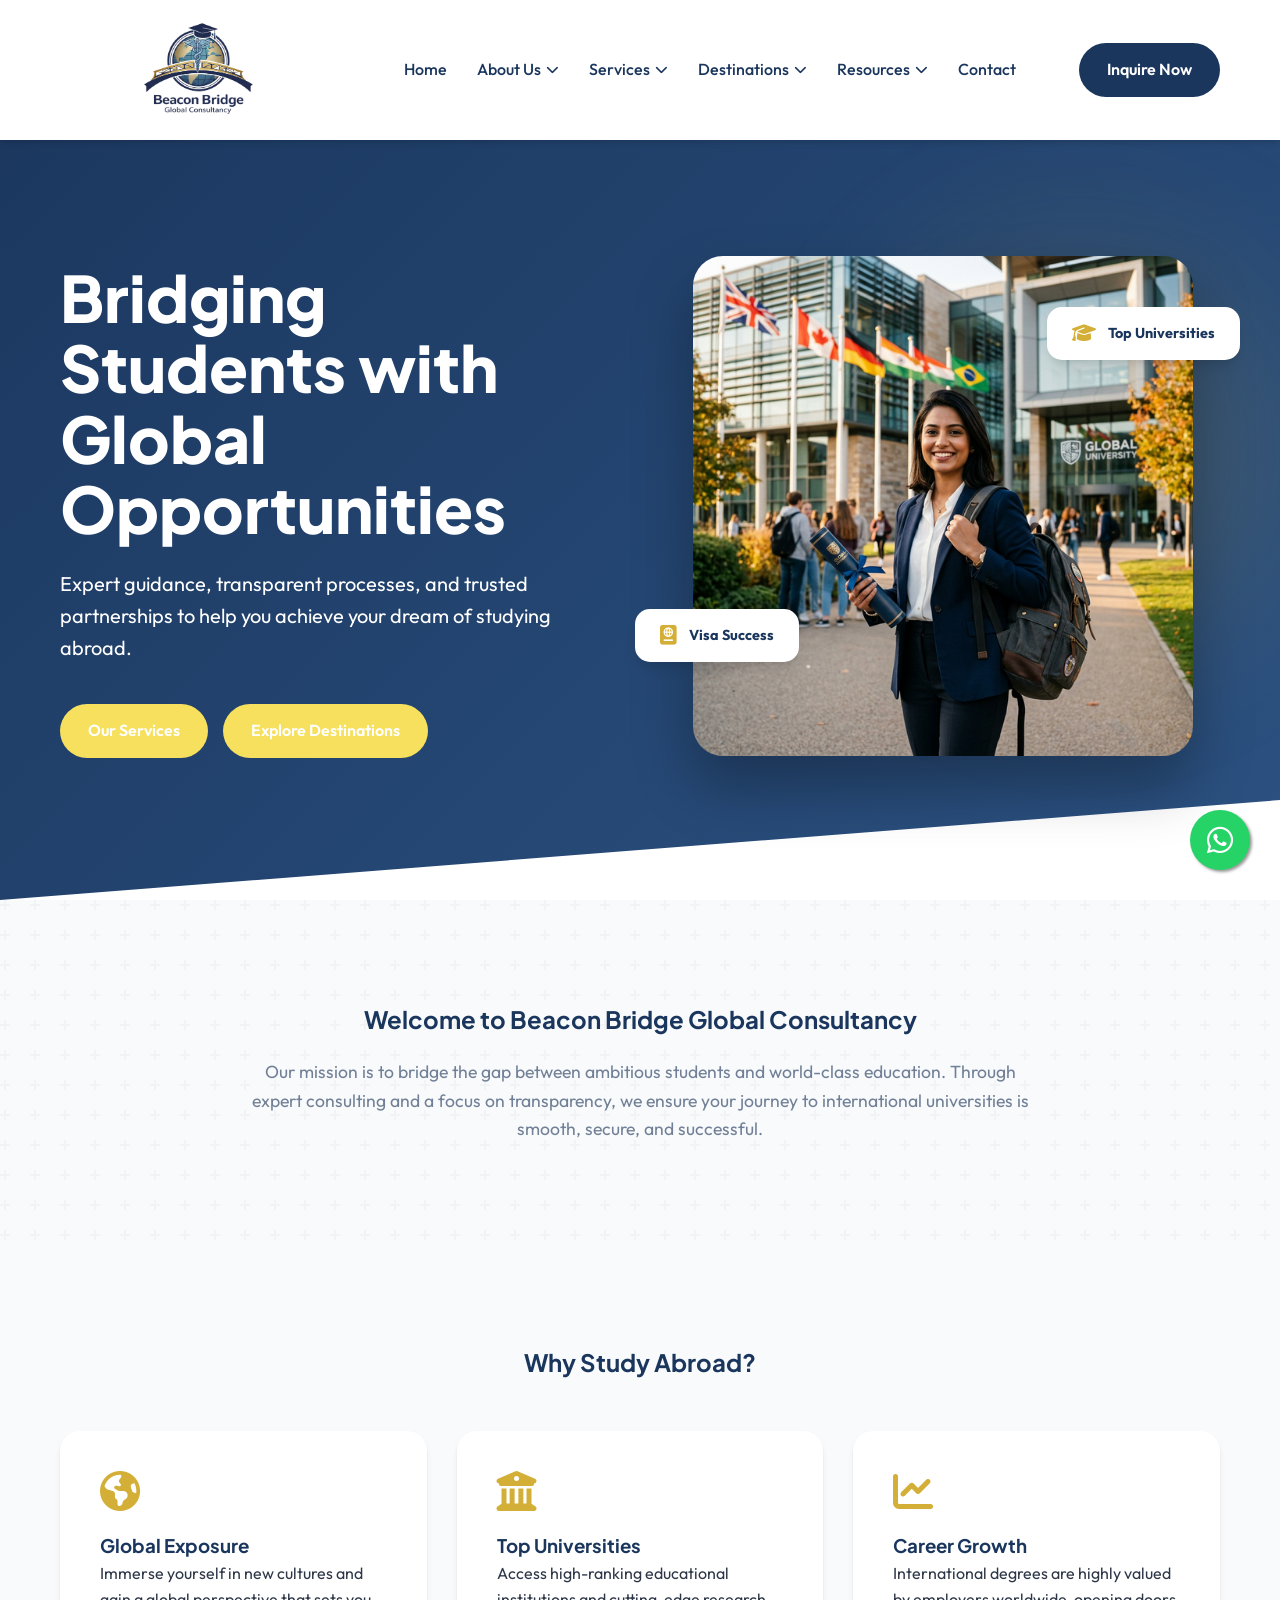
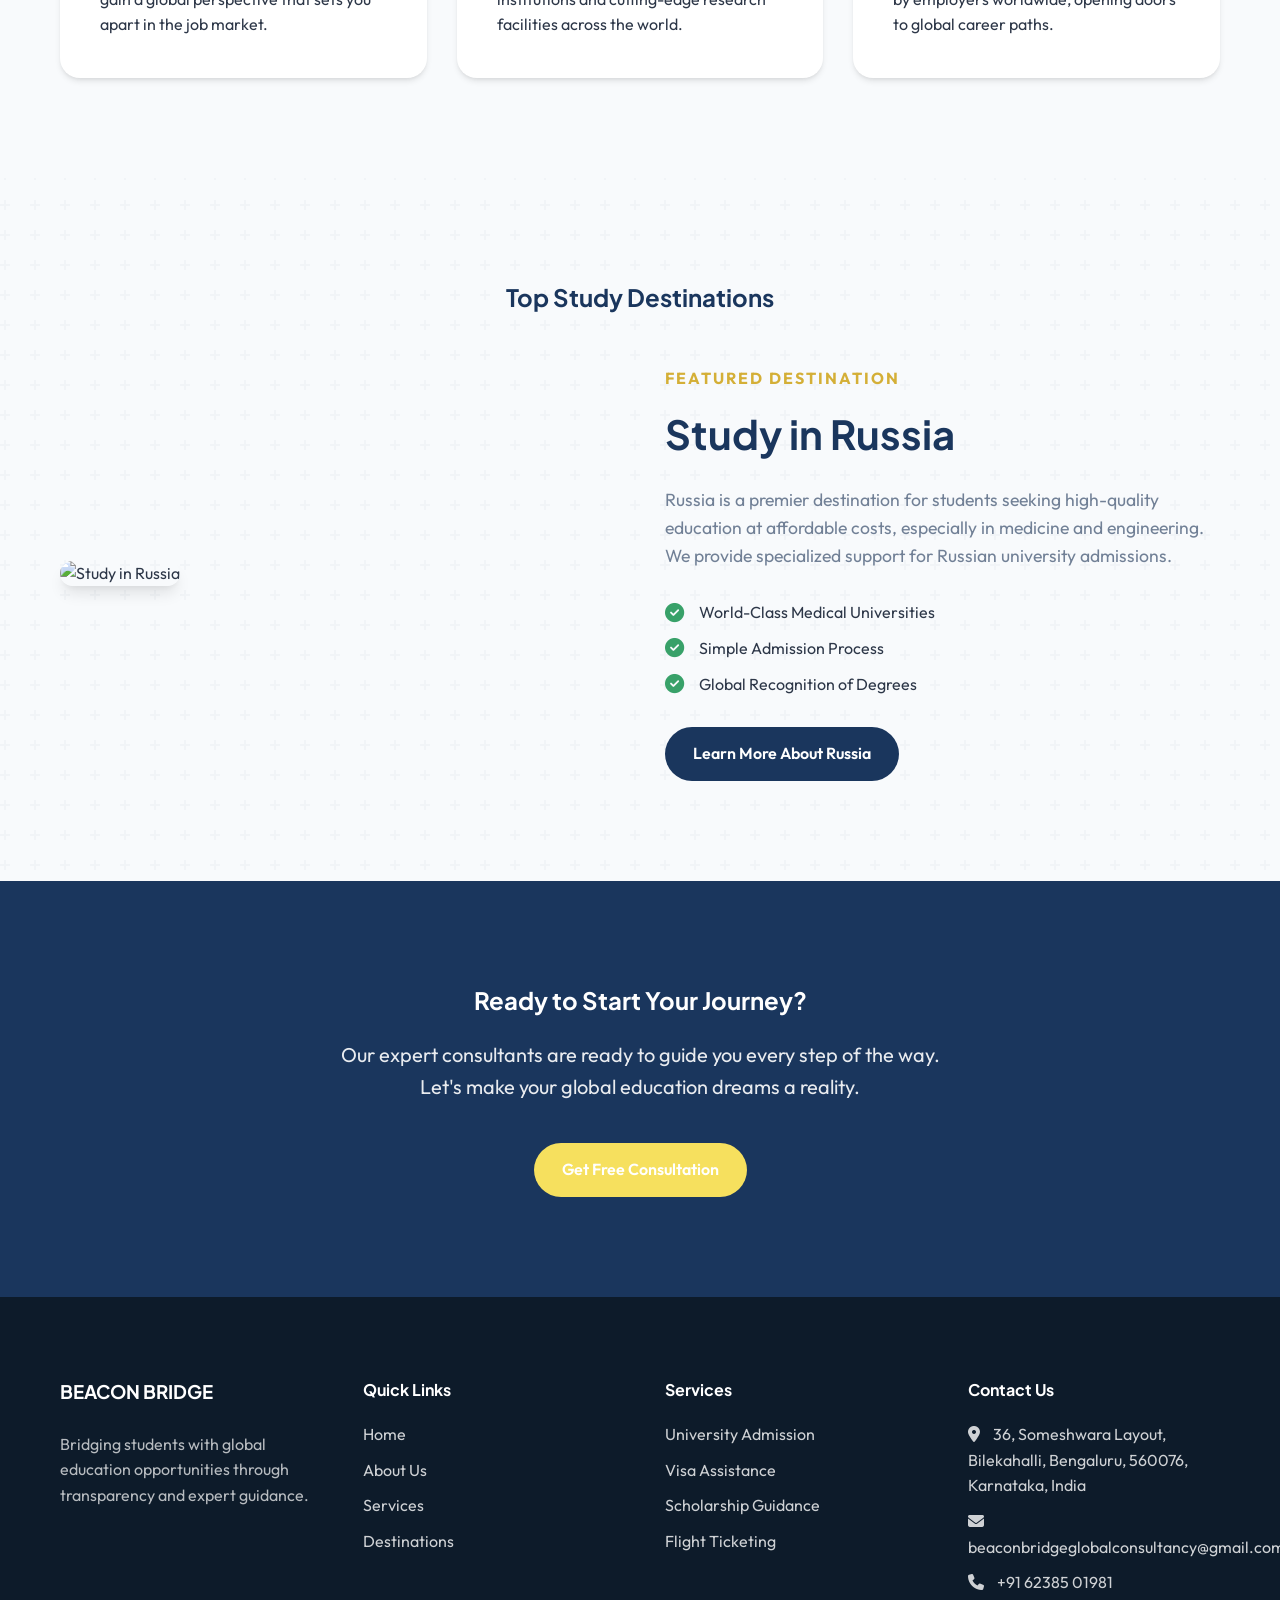
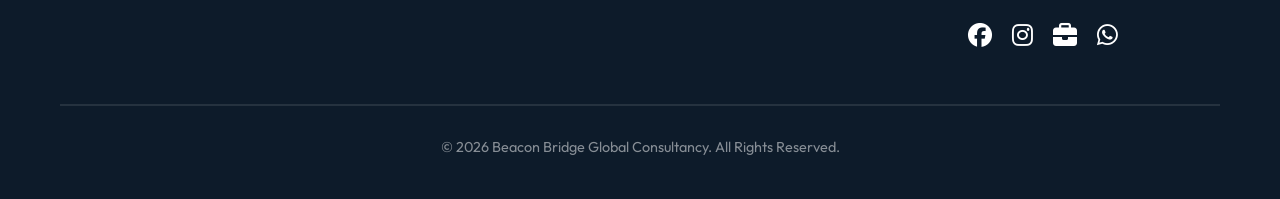
==== index.html @ d4313693 "intial commit" ====
<!DOCTYPE html>
<html lang="en">

<head>
    <meta charset="UTF-8">
    <meta name="viewport" content="width=device-width, initial-scale=1.0">
    <title>Beacon Bridge Global Consultancy - Bridging Your Path to Global Education</title>
    <meta name="description"
        content="Beacon Bridge Global Consultancy helps students study abroad in Russia, United Kingdom, Canada, and more. Expert admission guidance, visa assistance, and career consulting.">

    <!-- Google Fonts -->
    <link rel="preconnect" href="https://fonts.googleapis.com">
    <link rel="preconnect" href="https://fonts.gstatic.com" crossorigin>
    <link
        href="https://fonts.googleapis.com/css2?family=Outfit:wght@300;400;500;600;700&family=Plus+Jakarta+Sans:wght@500;600;700;800&display=swap"
        rel="stylesheet">

    <!-- CSS -->
    <link rel="stylesheet" href="css/index.css?v=1">

    <!-- Font Awesome (for icons) -->
    <link rel="stylesheet" href="https://cdnjs.cloudflare.com/ajax/libs/font-awesome/6.4.0/css/all.min.css">
</head>

<body>

    <!-- Header -->
    <header>
        <div class="container nav-container">
            <a href="index.html" class="logo">
                <img src="logo.png" alt="Beacon Bridge Global Consultancy">
            </a>
            <nav class="nav-links">
                <a href="index.html" class="active">Home</a>
                <!-- Dropdown for About -->
                <div class="dropdown">
                    <a href="about.html" class="dropdown-toggle">About Us <i class="fas fa-chevron-down"></i></a>
                    <div class="dropdown-content">
                        <a href="about.html#who-we-are">Who We Are</a>
                        <a href="about.html#why-us">Why Us</a>
                        <a href="transparency.html">The Bridge</a>
                        <a href="about.html#success-stories">Success Stories</a>
                        <a href="about.html#testimonials">Testimonials</a>
                        <a href="about.html#summary">About Summary</a>
                    </div>
                </div>
                <!-- Dropdown for Services -->
                <div class="dropdown">
                    <a href="services.html" class="dropdown-toggle">Services <i class="fas fa-chevron-down"></i></a>
                    <div class="dropdown-content">
                        <a href="services.html#what-we-do">What We Do</a>
                        <a href="services.html#study-abroad">Study Abroad</a>
                        <a href="services.html#job-requirements">Job Requirements</a>
                        <a href="services.html#visas">Visas & Documentation</a>
                        <a href="services.html#ticketing">Ticketing & Travel</a>
                        <a href="services.html#coaching">License & Exam Coaching</a>
                        <a href="services.html#holidays">Holidays & Tours</a>
                    </div>
                </div>
                <!-- Dropdown for Destinations -->
                <div class="dropdown">
                    <a href="destinations.html" class="dropdown-toggle">Destinations <i
                            class="fas fa-chevron-down"></i></a>
                    <div class="dropdown-content">
                        <a href="destinations.html#where">The Where Bucket</a>
                        <a href="destinations.html#uk">United Kingdom</a>
                        <a href="destinations.html#canada">Canada</a>
                        <a href="destinations.html#germany">Germany</a>
                        <a href="destinations.html#roadmap">Roadmap</a>
                    </div>
                </div>
                <!-- Dropdown for Resources -->
                <div class="dropdown">
                    <a href="resources.html" class="dropdown-toggle">Resources <i class="fas fa-chevron-down"></i></a>
                    <div class="dropdown-content">
                        <a href="resources.html#support">The Support Bucket</a>
                        <a href="resources.html#parents-guide">Parents Guide</a>
                        <a href="resources.html#faq">FAQ</a>
                        <a href="resources.html#sitemap">Sitemap</a>
                    </div>
                </div>
                <a href="contact.html">Contact</a>
            </nav>
            <a href="contact.html" class="btn btn-primary">Inquire Now</a>
        </div>
    </header>

    <!-- Hero Section -->
    <section class="hero">
        <div class="container hero-grid">
            <div class="hero-content">
                <h1 class="reveal">Bridging Students with Global Opportunities</h1>
                <p class="reveal delay-2">Expert guidance, transparent processes, and trusted
                    partnerships to help you achieve your dream of studying abroad.</p>
                <div class="reveal delay-4 hero-btns">
                    <a href="services.html" class="btn btn-secondary hover-lift">Our Services</a>
                    <a href="#destinations" class="btn btn-secondary hover-lift" style="margin-left: 15px;">Explore
                        Destinations</a>
                </div>
            </div>
            <div class="hero-image reveal delay-5">
                <div class="image-wrapper">
                    <img src="hero-student.png" alt="Successful Student">
                </div>
                <div class="floating-badge badge-1">
                    <i class="fas fa-graduation-cap"></i>
                    <span>Top Universities</span>
                </div>
                <div class="floating-badge badge-2">
                    <i class="fas fa-passport"></i>
                    <span>Visa Success</span>
                </div>
            </div>
        </div>
    </section>

    <!-- Intro Section -->
    <section class="section intro">
        <div class="container text-center">
            <div class="reveal">
                <h2 style="text-align: center; margin-bottom: 20px;">Welcome to Beacon Bridge Global Consultancy</h2>
                <p
                    style="max-width: 800px; margin: 0 auto; text-align: center; font-size: 1.1rem; color: var(--text-light);">
                    Our mission is to bridge the gap between ambitious students and world-class education. Through
                    expert consulting and a focus on transparency, we ensure your journey to international universities
                    is smooth, secure, and successful.
                </p>
            </div>
        </div>
    </section>

    <!-- Why Study Abroad -->
    <section class="section" style="background: var(--bg-light);">
        <div class="container">
            <div class="reveal">
                <h2 style="text-align: center; margin-bottom: 50px;">Why Study Abroad?</h2>
            </div>
            <div style="display: grid; grid-template-columns: repeat(auto-fit, minmax(250px, 1fr)); gap: 30px;">
                <div class="reveal hover-lift"
                    style="background: white; padding: 40px; border-radius: 20px; box-shadow: var(--shadow); transition: var(--transition);">
                    <i class="fas fa-globe-americas"
                        style="font-size: 2.5rem; color: var(--secondary); margin-bottom: 20px;"></i>
                    <h3>Global Exposure</h3>
                    <p>Immerse yourself in new cultures and gain a global perspective that sets you apart in the job
                        market.</p>
                </div>
                <div class="reveal hover-lift delay-2"
                    style="background: white; padding: 40px; border-radius: 20px; box-shadow: var(--shadow); transition: var(--transition);">
                    <i class="fas fa-university"
                        style="font-size: 2.5rem; color: var(--secondary); margin-bottom: 20px;"></i>
                    <h3>Top Universities</h3>
                    <p>Access high-ranking educational institutions and cutting-edge research facilities across the
                        world.</p>
                </div>
                <div class="reveal hover-lift delay-1"
                    style="background: white; padding: 40px; border-radius: 20px; box-shadow: var(--shadow); transition: var(--transition);">
                    <i class="fas fa-chart-line"
                        style="font-size: 2.5rem; color: var(--secondary); margin-bottom: 20px;"></i>
                    <h3>Career Growth</h3>
                    <p>International degrees are highly valued by employers worldwide, opening doors to global career
                        paths.</p>
                </div>
            </div>
        </div>
    </section>

    <!-- Featured Destination (Russia) -->
    <section id="destinations" class="section">
        <div class="container">
            <div class="reveal">
                <h2 style="text-align: center; margin-bottom: 50px;">Top Study Destinations</h2>
            </div>
            <div style="display: grid; grid-template-columns: 1fr 1fr; gap: 50px; align-items: center;">
                <div class="reveal hover-scale">
                    <img src="https://images.unsplash.com/photo-1513326738677-b964603b136d?auto=format&fit=crop&q=80&w=1000"
                        alt="Study in Russia" style="width: 100%; border-radius: 20px; box-shadow: var(--shadow-lg);">
                </div>
                <div class="reveal delay-2">
                    <span
                        style="color: var(--secondary); font-weight: 700; text-transform: uppercase; letter-spacing: 2px;">Featured
                        Destination</span>
                    <h2 style="font-size: 2.5rem; margin: 10px 0 20px;">Study in Russia</h2>
                    <p style="font-size: 1.1rem; color: var(--text-light); margin-bottom: 30px;">
                        Russia is a premier destination for students seeking high-quality education at affordable costs,
                        especially in medicine and engineering. We provide specialized support for Russian university
                        admissions.
                    </p>
                    <ul style="margin-bottom: 30px;">
                        <li class="hover-scale" style="margin-bottom: 10px; display: flex; align-items: center;"><i
                                class="fas fa-check-circle"
                                style="color: var(--success); margin-right: 15px; font-size: 1.2rem;"></i> World-Class
                            Medical Universities
                        </li>
                        <li class="hover-scale" style="margin-bottom: 10px; display: flex; align-items: center;"><i
                                class="fas fa-check-circle"
                                style="color: var(--success); margin-right: 15px; font-size: 1.2rem;"></i> Simple
                            Admission Process</li>
                        <li class="hover-scale" style="margin-bottom: 10px; display: flex; align-items: center;"><i
                                class="fas fa-check-circle"
                                style="color: var(--success); margin-right: 15px; font-size: 1.2rem;"></i> Global
                            Recognition of Degrees
                        </li>
                    </ul>
                    <a href="russia.html" class="btn btn-primary hover-lift">Learn More About Russia</a>
                </div>
            </div>
        </div>
    </section>

    <!-- Call to Action -->
    <section class="section" style="background: var(--primary); color: white; text-align: center;">
        <div class="container reveal">
            <h2 style="color: white; margin-bottom: 20px;">Ready to Start Your Journey?</h2>
            <p
                style="font-size: 1.25rem; opacity: 0.9; margin-bottom: 40px; max-width: 600px; margin-left: auto; margin-right: auto;">
                Our expert consultants are ready to guide you every step of the way. Let's make your global education
                dreams a reality.
            </p>
            <a href="contact.html" class="btn btn-secondary">Get Free Consultation</a>
        </div>
    </section>

    <!-- Footer -->
    <footer style="background: #0d1b2a; color: white; padding: 80px 0 40px;">
        <div class="container">
            <div
                style="display: grid; grid-template-columns: repeat(auto-fit, minmax(200px, 1fr)); gap: 50px; margin-bottom: 50px;">
                <div>
                    <h3 style="color: white; margin-bottom: 25px;">BEACON BRIDGE</h3>
                    <p style="opacity: 0.7;">Bridging students with global education opportunities through transparency
                        and expert guidance.</p>
                </div>
                <div>
                    <h4 style="color: white; margin-bottom: 20px;">Quick Links</h4>
                    <ul style="opacity: 0.8;">
                        <li style="margin-bottom: 10px;"><a href="index.html">Home</a></li>
                        <li style="margin-bottom: 10px;"><a href="about.html">About Us</a></li>
                        <li style="margin-bottom: 10px;"><a href="services.html">Services</a></li>
                        <li style="margin-bottom: 10px;"><a href="destinations.html">Destinations</a></li>
                    </ul>
                </div>
                <div>
                    <h4 style="color: white; margin-bottom: 20px;">Services</h4>
                    <ul style="opacity: 0.8;">
                        <li style="margin-bottom: 10px;">University Admission</li>
                        <li style="margin-bottom: 10px;">Visa Assistance</li>
                        <li style="margin-bottom: 10px;">Scholarship Guidance</li>
                        <li style="margin-bottom: 10px;">Flight Ticketing</li>
                    </ul>
                </div>
                <div>
                    <h4 style="color: white; margin-bottom: 20px;">Contact Us</h4>
                    <p style="opacity: 0.8; margin-bottom: 10px;"><i class="fas fa-map-marker-alt"
                            style="margin-right: 10px;"></i> 36, Someshwara Layout, Bilekahalli, Bengaluru, 560076,
                        Karnataka, India</p>
                    <p style="opacity: 0.8; margin-bottom: 10px;"><i class="fas fa-envelope"
                            style="margin-right: 10px;"></i> <a href="mailto:beaconbridgeglobalconsultancy@gmail.com"
                            style="color: white;">beaconbridgeglobalconsultancy@gmail.com</a></p>
                    <p style="opacity: 0.8; margin-bottom: 10px;"><i class="fas fa-phone"
                            style="margin-right: 10px;"></i> <a href="tel:+916238501981" style="color: white;">+91 62385
                            01981</a></p>
                    <div style="display: flex; gap: 20px; margin-top: 20px;">
                        <a href="https://www.facebook.com/beaconbridgeglobalconsultancy" style="font-size: 1.5rem;"
                            title="Facebook"><i class="fab fa-facebook"></i></a>
                        <a href="https://www.instagram.com/beaconbridgeglobalconsultancy" style="font-size: 1.5rem;"
                            title="Instagram"><i class="fab fa-instagram"></i></a>
                        <!-- Using a generic briefcase icon for Indeed since FontAwesome doesn't have a free Indeed icon -->
                        <a href="https://www.indeed.com/cmp/Beacon-Bridge-Global-Consultancy" target="_blank"
                            style="font-size: 1.5rem;" title="Indeed: Beacon Bridge Global Consultancy"><i
                                class="fas fa-briefcase"></i></a>
                        <a href="https://wa.me/916238501981" style="font-size: 1.5rem;" title="WhatsApp"><i
                                class="fab fa-whatsapp"></i></a>
                    </div>
                </div>
            </div>
            <hr style="border: 0.5px solid rgba(255,255,255,0.1); margin-bottom: 30px;">
            <p style="text-align: center; opacity: 0.5; font-size: 0.9rem;">&copy; 2026 Beacon Bridge Global
                Consultancy. All Rights Reserved.</p>
        </div>
    </footer>

    <!-- WhatsApp Floating Button -->
    <a href="https://wa.me/916238501981" target="_blank" class="whatsapp-float" title="Chat on WhatsApp">
        <i class="fab fa-whatsapp"></i>
    </a>

    <!-- JS -->
    <script src="js/main.js"></script>
</body>

</html>
---- css/index.css ----
/* 
  Beacon Bridge Global Consultancy - Design System
  Colors: Royal Blue (#1a365d), Gold (#d4af37), Charcoal (#2d3748), Off-White (#f8fafc)
*/

:root {
  --primary: #1a365d;
  --primary-light: #2c5282;
  --secondary: #d4af37;
  --secondary-light: #f6e05e;
  --accent: #ed8936;
  --text-dark: #2d3748;
  --text-light: #718096;
  --bg-light: #f8fafc;
  --white: #ffffff;
  --success: #38a169;
  --shadow: 0 4px 6px -1px rgba(0, 0, 0, 0.1), 0 2px 4px -1px rgba(0, 0, 0, 0.06);
  --shadow-lg: 0 10px 15px -3px rgba(0, 0, 0, 0.1), 0 4px 6px -2px rgba(0, 0, 0, 0.05);
  --transition: all 0.3s ease;
  --font-main: 'Outfit', sans-serif;
  --font-heading: 'Plus Jakarta Sans', sans-serif;
}

* {
  margin: 0;
  padding: 0;
  box-sizing: border-box;
}

body {
  font-family: var(--font-main);
  background: var(--bg-light) url('data:image/svg+xml,%3Csvg width="60" height="60" viewBox="0 0 60 60" xmlns="http://www.w3.org/2000/svg"%3E%3Cg fill="none" fill-rule="evenodd"%3E%3Cg fill="%231a365d" fill-opacity="0.03"%3E%3Cpath d="M36 34v-4h-2v4h-4v2h4v4h2v-4h4v-2h-4zm0-30V0h-2v4h-4v2h4v4h2V6h4V4h-4zM6 34v-4H4v4H0v2h4v4h2v-4h4v-2H6zM6 4V0H4v4H0v2h4v4h2V6h4V4H6z"/%3E%3C/g%3E%3C/g%3E%3C/svg%3E');
  animation: bgSlide 20s linear infinite;
  color: var(--text-dark);
  line-height: 1.6;
  overflow-x: hidden;
}

h1,
h2,
h3,
h4,
.heading-font {
  font-family: var(--font-heading);
  font-weight: 700;
  color: var(--primary);
}

a {
  text-decoration: none;
  color: inherit;
  transition: var(--transition);
}

ul {
  list-style: none;
}

/* Animations */
@keyframes bgSlide {
  from {
    background-position: 0 0;
  }

  to {
    background-position: 120px 120px;
  }
}

@keyframes fadeInUp {
  from {
    opacity: 0;
    transform: translateY(30px);
  }

  to {
    opacity: 1;
    transform: translateY(0);
  }
}

@keyframes fadeInLeft {
  from {
    opacity: 0;
    transform: translateX(-30px);
  }

  to {
    opacity: 1;
    transform: translateX(0);
  }
}

@keyframes float {
  0% {
    transform: translateY(0px);
  }

  50% {
    transform: translateY(-15px);
  }

  100% {
    transform: translateY(0px);
  }
}

@keyframes pulse-glow {
  0% {
    box-shadow: 0 0 0 0 rgba(212, 175, 55, 0.4);
  }

  70% {
    box-shadow: 0 0 0 20px rgba(212, 175, 55, 0);
  }

  100% {
    box-shadow: 0 0 0 0 rgba(212, 175, 55, 0);
  }
}

@keyframes heroFloat {

  0%,
  100% {
    transform: translateY(0) rotate(0);
  }

  50% {
    transform: translateY(-20px) rotate(1deg);
  }
}

@keyframes badgeSwing {

  0%,
  100% {
    transform: translateY(0);
  }

  50% {
    transform: translateY(-10px);
  }
}

.reveal {
  opacity: 0;
  transition: all 0.8s cubic-bezier(0.4, 0, 0.2, 1);
}

.reveal.active {
  opacity: 1;
  animation: fadeInUp 0.8s cubic-bezier(0.4, 0, 0.2, 1) forwards;
}

/* Staggered Delay Utilities */
.delay-1 {
  animation-delay: 0.1s !important;
}

.delay-2 {
  animation-delay: 0.2s !important;
}

.delay-3 {
  animation-delay: 0.3s !important;
}

.delay-4 {
  animation-delay: 0.4s !important;
}

.delay-5 {
  animation-delay: 0.5s !important;
}

.hover-scale {
  transition: transform 0.3s ease;
}

.hover-scale:hover {
  transform: scale(1.05);
}

.hover-lift {
  transition: transform 0.3s ease, box-shadow 0.3s ease;
}

.hover-lift:hover {
  transform: translateY(-10px);
  box-shadow: var(--shadow-lg);
}

/* Layout Components */
.container {
  max-width: 1200px;
  margin: 0 auto;
  padding: 0 20px;
}

.section {
  padding: 100px 0;
}

/* Buttons */
.btn {
  display: inline-block;
  padding: 14px 28px;
  border-radius: 50px;
  font-weight: 600;
  cursor: pointer;
  transition: var(--transition);
  border: none;
  font-size: 1rem;
}

.btn-primary {
  background-color: var(--primary);
  color: var(--white);
}

.btn-primary:hover {
  background-color: var(--primary-light);
  transform: translateY(-2px);
  box-shadow: var(--shadow-lg);
}

.btn-secondary {
  background-color: var(--secondary-light);
  color: var(--white);
}

.btn-secondary:hover {
  background-color: var(--secondary-light);
  transform: translateY(-2px);
  box-shadow: var(--shadow-lg);
}

.btn-outline {
  background: transparent;
  border: 2px solid white;
  color: white;
  margin-left: 15px;
}

.btn-outline:hover {
  background: white;
  color: var(--primary);
}

/* WhatsApp Floating Button */
.whatsapp-float {
  position: fixed;
  bottom: 30px;
  right: 30px;
  background-color: #25d366;
  color: white;
  width: 60px;
  height: 60px;
  border-radius: 50%;
  text-align: center;
  font-size: 30px;
  box-shadow: 2px 2px 3px #999;
  z-index: 1000;
  display: flex;
  align-items: center;
  justify-content: center;
  animation: float 3s infinite ease-in-out;
}

/* Header & Nav */
header {
  position: fixed;
  top: 0;
  width: 100%;
  background: var(--white);
  z-index: 1000;
  transition: var(--transition);
  padding: 15px 0;
  box-shadow: var(--shadow);
}

header.scrolled {
  background: var(--white);
  padding: 10px 0;
  box-shadow: var(--shadow);
}

.nav-container {
  display: flex;
  justify-content: space-between;
  align-items: center;
}

.logo {
  display: flex;
  align-items: center;
  height: 110px;
  transition: var(--transition);
}

.logo img {
  height: 100%;
  width: auto;
  object-fit: contain;
}

/* Background Graphics & Textures */
.section {
  padding: 100px 0;
  position: relative;
}

.section::before {
  content: '';
  position: absolute;
  top: 0;
  left: 0;
  width: 100%;
  height: 100%;
  background-image: radial-gradient(var(--secondary) 0.5px, transparent 0.5px);
  background-size: 30px 30px;
  opacity: 0.1;
  pointer-events: none;
  z-index: 0;
}

.container {
  position: relative;
  z-index: 1;
}

/* Hero Parallax Illustration Placeholder */
.hero::before {
  content: '';
  position: absolute;
  right: -100px;
  top: 50%;
  transform: translateY(-50%);
  width: 600px;
  height: 600px;
  background: radial-gradient(circle, rgba(212, 175, 55, 0.2) 0%, transparent 70%);
  border-radius: 50%;
  filter: blur(50px);
  z-index: 1;
}

header.scrolled .logo {
  height: 85px;
}

.nav-links {
  display: flex;
  gap: 30px;
}

.nav-links a {
  font-weight: 500;
  color: var(--primary);
}

.nav-links a:hover {
  color: var(--secondary);
}

/* Dropdown Menu Styles */
.dropdown {
  position: relative;
  display: inline-block;
}

.dropdown-toggle {
  display: flex;
  align-items: center;
  gap: 5px;
  cursor: pointer;
}

.dropdown-toggle i {
  font-size: 0.8rem;
  transition: var(--transition);
}

.dropdown:hover .dropdown-toggle i {
  transform: rotate(180deg);
}

.dropdown-content {
  display: none;
  position: absolute;
  background-color: var(--white);
  min-width: 220px;
  box-shadow: var(--shadow-lg);
  z-index: 1001;
  border-radius: 12px;
  padding: 10px 0;
  top: 100%;
  left: 0;
  margin-top: 5px;
  border-top: 3px solid var(--secondary);
  animation: fadeInUp 0.3s ease;
}

.dropdown:hover .dropdown-content {
  display: block;
}

.dropdown-content a {
  color: var(--primary);
  padding: 12px 20px;
  text-decoration: none;
  display: block;
  font-size: 0.95rem;
  font-weight: 500;
  transition: var(--transition);
}

.dropdown-content a:hover {
  background-color: var(--bg-light);
  color: var(--secondary);
  padding-left: 25px;
}

/* Hero Section */
.hero {
  min-height: 100vh;
  display: flex;
  align-items: center;
  background: linear-gradient(135deg, #1a365d 0%, #2c5282 100%);
  color: var(--white);
  padding-top: 120px;
  position: relative;
  overflow: hidden;
}

.hero::after {
  content: '';
  position: absolute;
  bottom: 0;
  left: 0;
  width: 100%;
  height: 100px;
  background: var(--white);
  clip-path: polygon(0 100%, 100% 100%, 100% 0);
}

.hero-grid {
  display: grid;
  grid-template-columns: 1fr 1fr;
  gap: 50px;
  align-items: center;
}

.hero-content {
  z-index: 2;
}

.hero h1 {
  font-size: 4rem;
  line-height: 1.1;
  margin-bottom: 25px;
  color: var(--white);
  font-weight: 800;
}

.hero p {
  font-size: 1.25rem;
  margin-bottom: 40px;
  opacity: 0.95;
  max-width: 550px;
}

.hero-btns {
  display: flex;
  align-items: center;
}

.hero-image {
  position: relative;
  z-index: 2;
  display: flex;
  justify-content: center;
  align-items: center;
}

.image-wrapper {
  position: relative;
  width: 100%;
  max-width: 500px;
  animation: heroFloat 6s infinite ease-in-out;
}

.hero-image img {
  width: 100%;
  height: auto;
  border-radius: 30px;
  box-shadow: 0 30px 60px rgba(0, 0, 0, 0.3);
  position: relative;
  z-index: 1;
}

/* Floating Badges */
.floating-badge {
  position: absolute;
  background: white;
  padding: 15px 25px;
  border-radius: 15px;
  display: flex;
  align-items: center;
  gap: 12px;
  box-shadow: var(--shadow-lg);
  color: var(--primary);
  font-weight: 700;
  font-size: 0.9rem;
  z-index: 10;
  animation: badgeSwing 4s infinite ease-in-out;
}

.badge-1 {
  top: 10%;
  right: -20px;
  animation-delay: 0.5s;
}

.badge-2 {
  bottom: 20%;
  left: -30px;
  animation-delay: 1.5s;
}

.floating-badge i {
  font-size: 1.2rem;
  color: var(--secondary);
}

/* Responsive */
@media (max-width: 992px) {
  .hero-grid {
    grid-template-columns: 1fr;
    text-align: center;
    gap: 60px;
  }

  .hero-content {
    order: 2;
    padding-bottom: 80px;
  }

  .hero-image {
    order: 1;
    margin-top: 40px;
  }

  .hero-btns {
    justify-content: center;
  }

  .hero h1 {
    font-size: 3rem;
  }
}

@media (max-width: 768px) {
  .hero h1 {
    font-size: 2.5rem;
  }

  .nav-links {
    display: none;
  }

  .badge-1,
  .badge-2 {
    display: none;
  }
}

/* Modal Popup Styles */
.modal-overlay {
  display: none;
  position: fixed;
  top: 0;
  left: 0;
  width: 100%;
  height: 100%;
  background: rgba(0, 0, 0, 0.7);
  z-index: 9999;
  justify-content: center;
  align-items: center;
  animation: fadeIn 0.3s ease;
}

.modal-overlay.active {
  display: flex;
}

.modal-content {
  background: white;
  padding: 40px;
  border-radius: 20px;
  max-width: 600px;
  width: 90%;
  position: relative;
  box-shadow: 0 25px 50px -12px rgba(0, 0, 0, 0.5);
  animation: scaleUp 0.3s ease;
  text-align: left;
}

.modal-close {
  position: absolute;
  top: 20px;
  right: 25px;
  background: none;
  border: none;
  font-size: 1.5rem;
  color: #666;
  cursor: pointer;
  transition: color 0.2s;
}

.modal-close:hover {
  color: var(--primary);
}

.modal-header {
  display: flex;
  align-items: center;
  gap: 15px;
  margin-bottom: 20px;
}

.modal-header i {
  font-size: 2rem;
  color: var(--primary);
}

.modal-title {
  color: var(--primary);
  margin-bottom: 0;
}

.modal-body {
  color: #444;
  line-height: 1.7;
  margin-bottom: 30px;
}

.modal-body ul {
  padding-left: 20px;
  margin-top: 15px;
}

.modal-body li {
  margin-bottom: 10px;
  list-style-type: disc;
}

@keyframes fadeIn {
  from {
    opacity: 0;
  }

  to {
    opacity: 1;
  }
}

@keyframes scaleUp {
  from {
    opacity: 0;
    transform: scale(0.95) translateY(10px);
  }

  to {
    opacity: 1;
    transform: scale(1) translateY(0);
  }
}
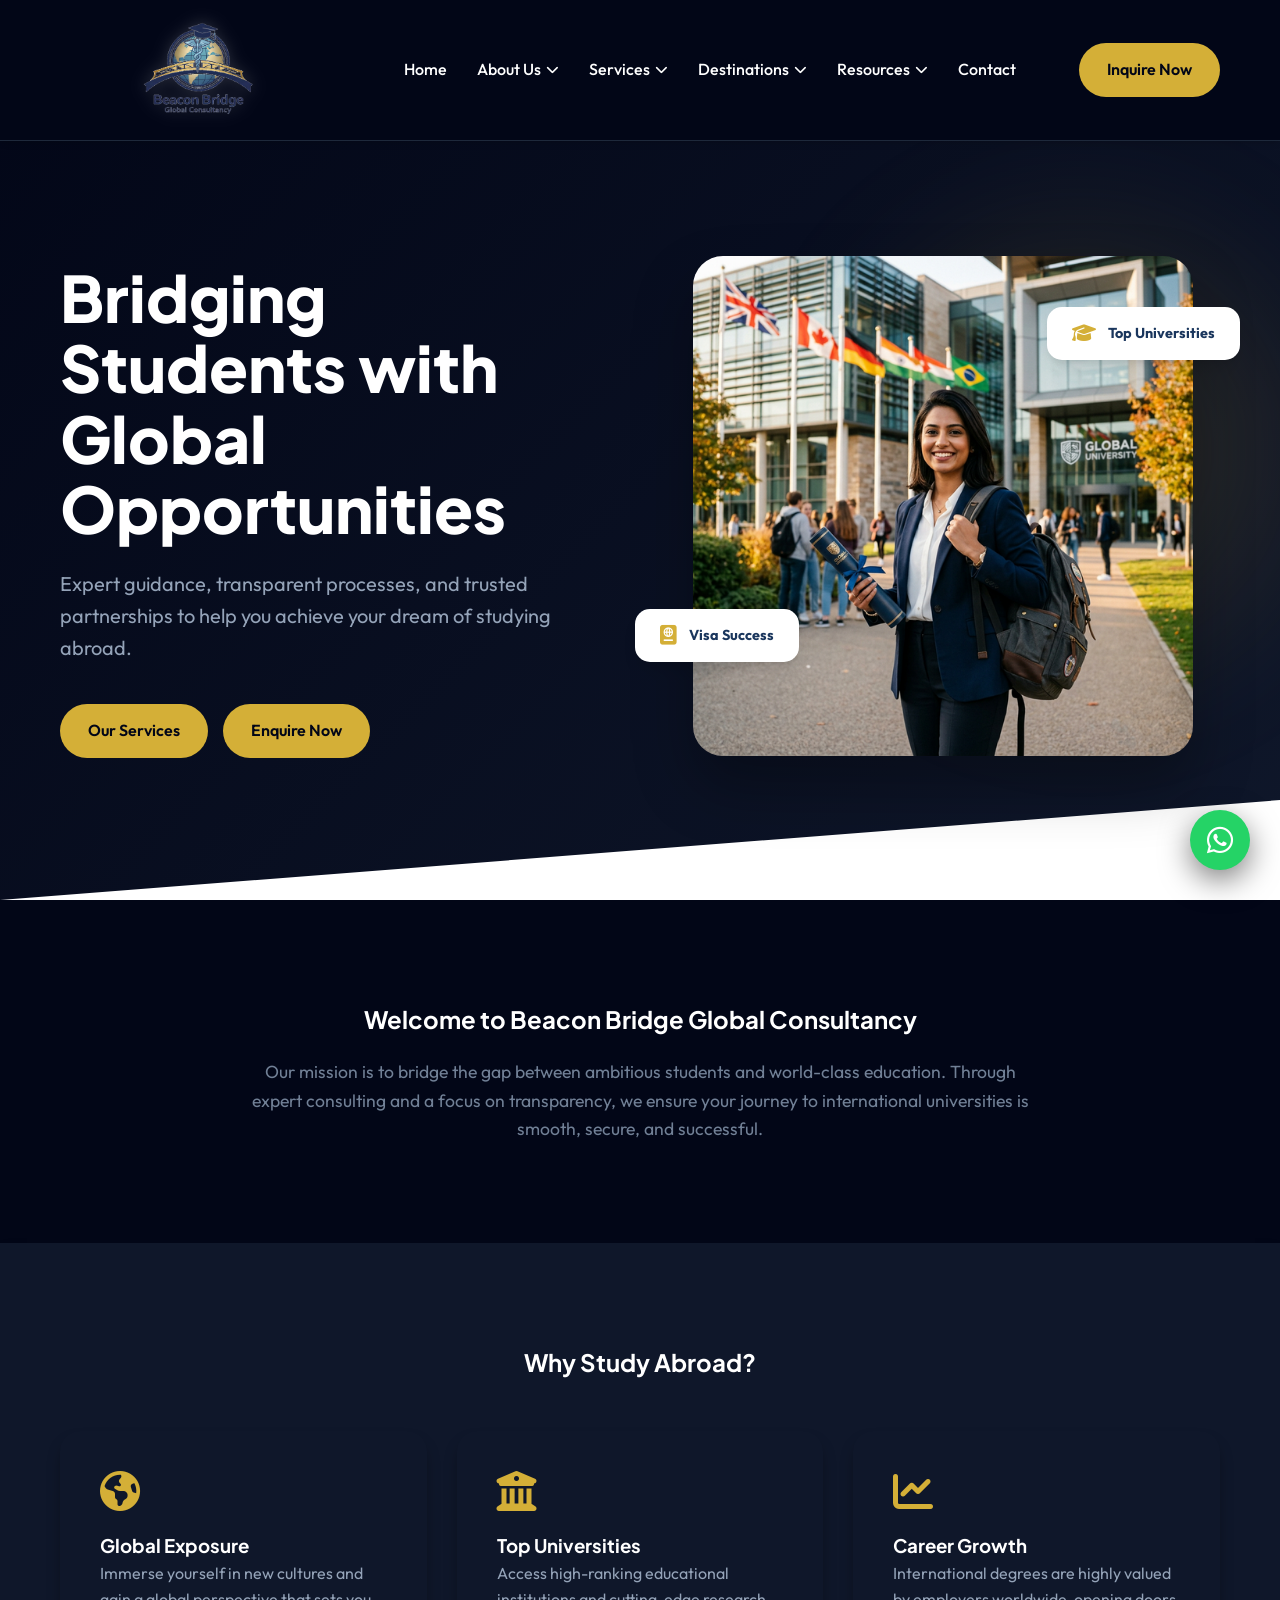
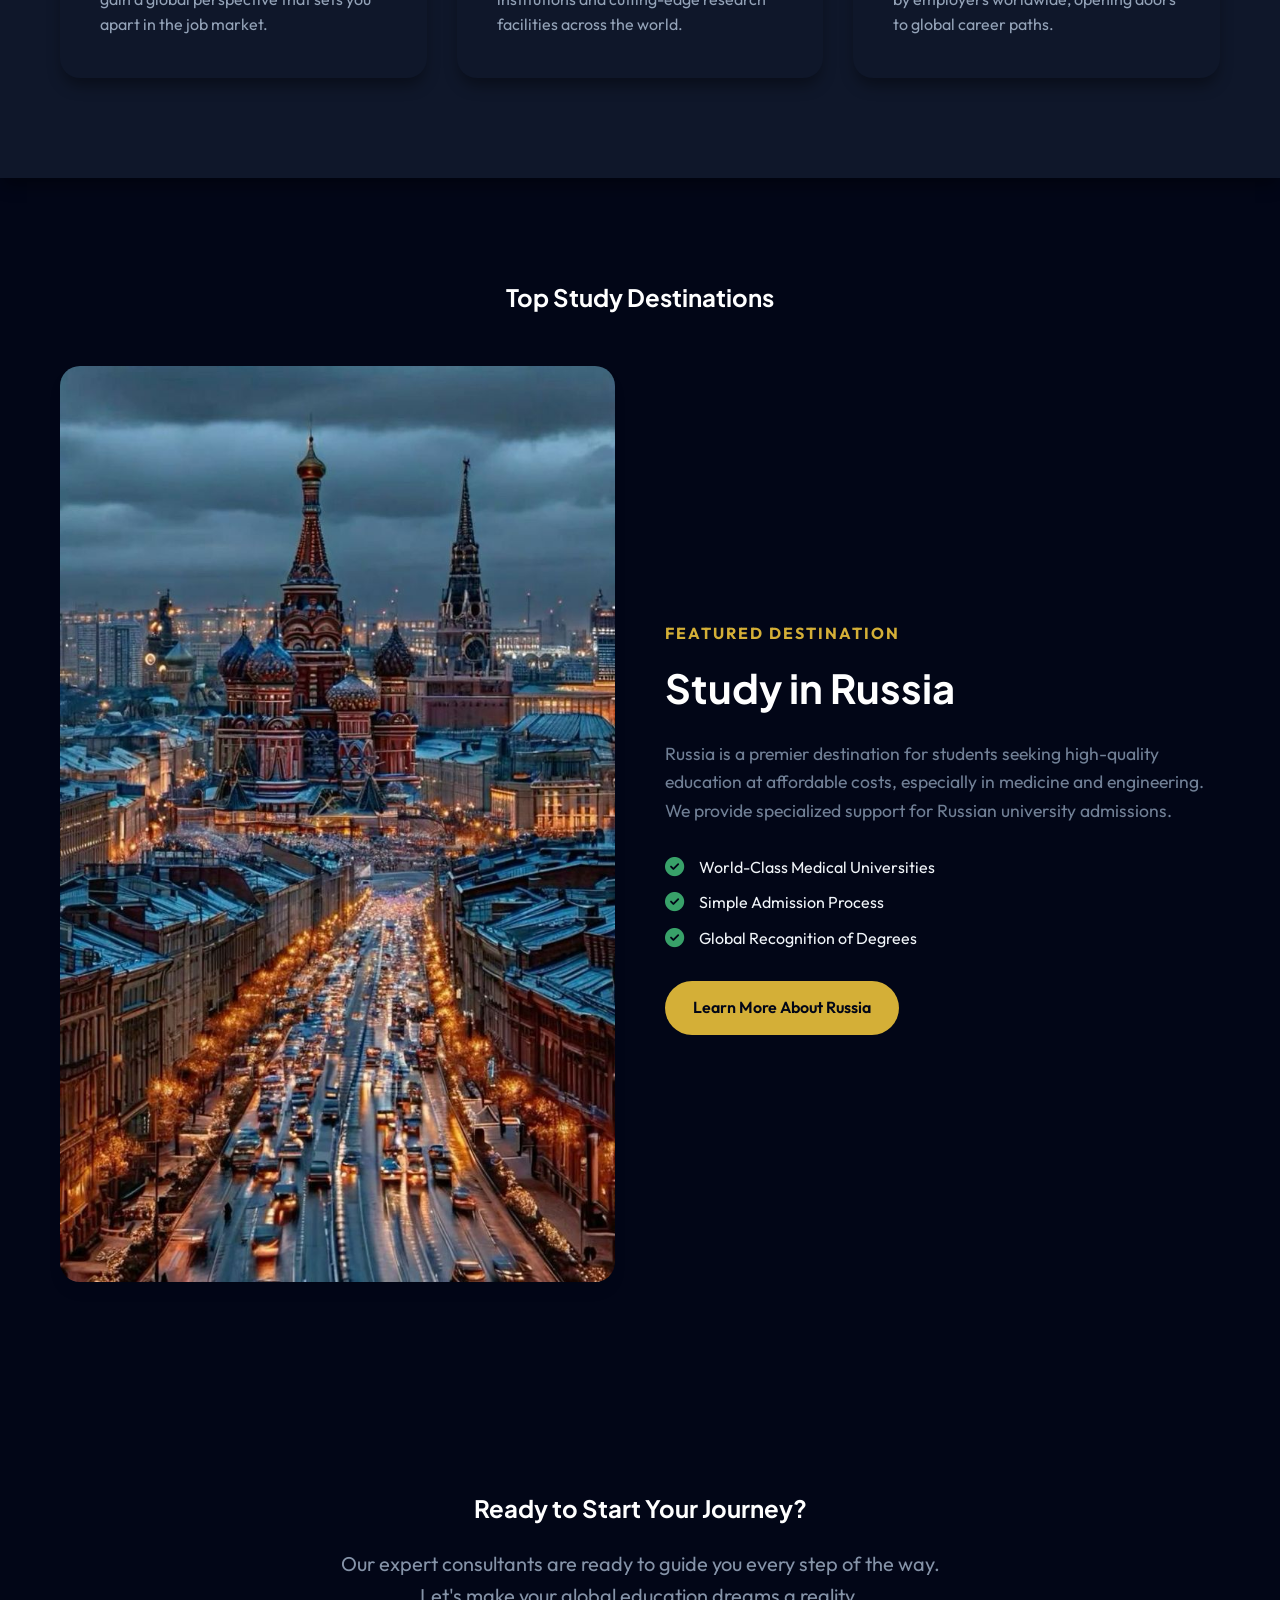
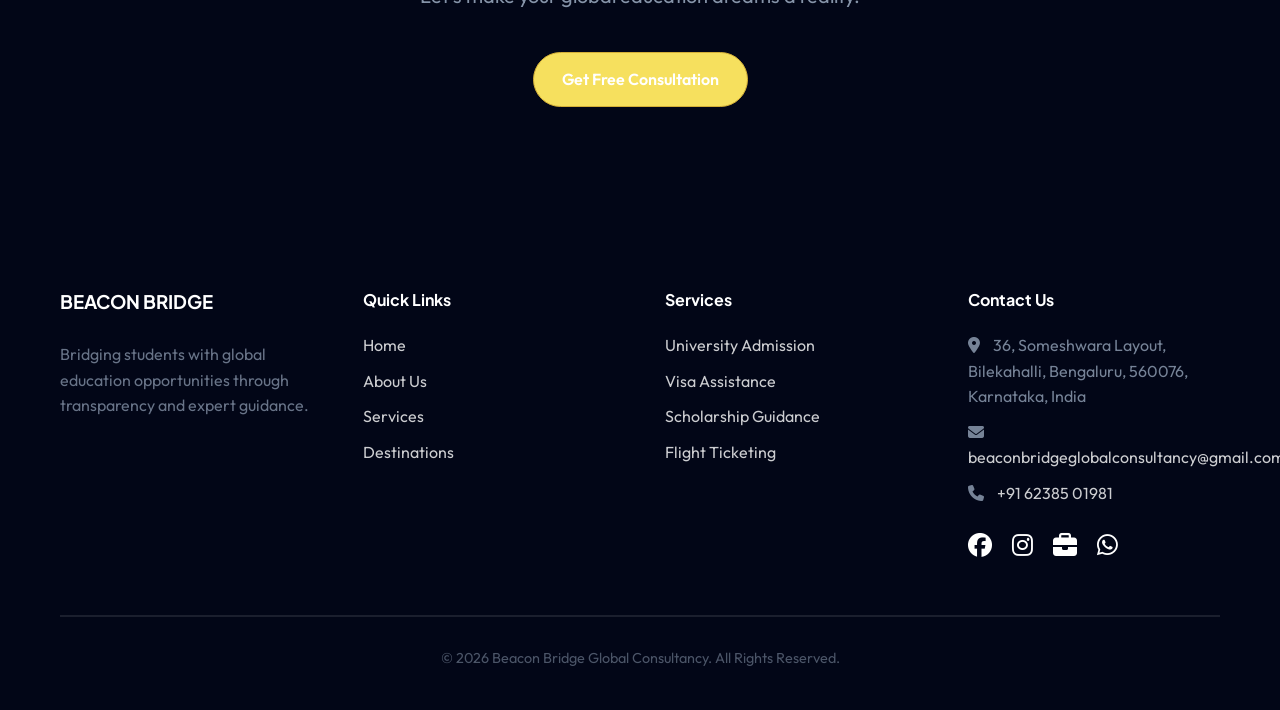
==== commit aac56788: "intial commit" ====
--- a/index.html
+++ b/index.html
@@ -22,7 +22,7 @@
     <link rel="stylesheet" href="https://cdnjs.cloudflare.com/ajax/libs/font-awesome/6.4.0/css/all.min.css">
 </head>
 
-<body>
+<body class="dark-theme">
 
     <!-- Header -->
     <header>
@@ -38,7 +38,6 @@
                     <div class="dropdown-content">
                         <a href="about.html#who-we-are">Who We Are</a>
                         <a href="about.html#why-us">Why Us</a>
-                        <a href="transparency.html">The Bridge</a>
                         <a href="about.html#success-stories">Success Stories</a>
                         <a href="about.html#testimonials">Testimonials</a>
                         <a href="about.html#summary">About Summary</a>
@@ -93,9 +92,8 @@
                 <p class="reveal delay-2">Expert guidance, transparent processes, and trusted
                     partnerships to help you achieve your dream of studying abroad.</p>
                 <div class="reveal delay-4 hero-btns">
-                    <a href="services.html" class="btn btn-secondary hover-lift">Our Services</a>
-                    <a href="#destinations" class="btn btn-secondary hover-lift" style="margin-left: 15px;">Explore
-                        Destinations</a>
+                    <a href="services.html" class="btn btn-primary hover-lift">Our Services</a>
+                    <a href="contact.html" class="btn btn-primary hover-lift" style="margin-left: 15px;">Enquire Now</a>
                 </div>
             </div>
             <div class="hero-image reveal delay-5">
@@ -172,8 +170,8 @@
             </div>
             <div style="display: grid; grid-template-columns: 1fr 1fr; gap: 50px; align-items: center;">
                 <div class="reveal hover-scale">
-                    <img src="https://images.unsplash.com/photo-1513326738677-b964603b136d?auto=format&fit=crop&q=80&w=1000"
-                        alt="Study in Russia" style="width: 100%; border-radius: 20px; box-shadow: var(--shadow-lg);">
+                    <img src="russia/download.jpg" alt="Study in Russia"
+                        style="width: 100%; border-radius: 20px; box-shadow: var(--shadow-lg);">
                 </div>
                 <div class="reveal delay-2">
                     <span
--- a/css/index.css
+++ b/css/index.css
@@ -273,7 +273,7 @@
   position: fixed;
   top: 0;
   width: 100%;
-  background: var(--white);
+  background: var(--primary);
   z-index: 1000;
   transition: var(--transition);
   padding: 15px 0;
@@ -281,9 +281,20 @@
 }
 
 header.scrolled {
-  background: var(--white);
+  background: #152c4a;
   padding: 10px 0;
-  box-shadow: var(--shadow);
+  box-shadow: var(--shadow-lg);
+}
+
+header .btn-primary {
+  background-color: var(--secondary);
+  color: var(--primary);
+  border: none;
+}
+
+header .btn-primary:hover {
+  background-color: var(--secondary-light);
+  transform: translateY(-2px);
 }
 
 .nav-container {
@@ -303,6 +314,8 @@
   height: 100%;
   width: auto;
   object-fit: contain;
+  filter: drop-shadow(0 0 8px rgba(255, 255, 255, 0.2)) brightness(1.05);
+  /* Enhance visibility on dark */
 }
 
 /* Background Graphics & Textures */
@@ -356,10 +369,14 @@
 
 .nav-links a {
   font-weight: 500;
-  color: var(--primary);
+  color: var(--white);
 }
 
 .nav-links a:hover {
+  color: var(--secondary);
+}
+
+.nav-links a.active {
   color: var(--secondary);
 }
 
@@ -374,6 +391,7 @@
   align-items: center;
   gap: 5px;
   cursor: pointer;
+  color: var(--white);
 }
 
 .dropdown-toggle i {
@@ -426,7 +444,7 @@
   min-height: 100vh;
   display: flex;
   align-items: center;
-  background: linear-gradient(135deg, #1a365d 0%, #2c5282 100%);
+  background: linear-gradient(135deg, #020617 0%, #0f172a 100%);
   color: var(--white);
   padding-top: 120px;
   position: relative;
@@ -675,4 +693,103 @@
     opacity: 1;
     transform: scale(1) translateY(0);
   }
+}
+
+/* Dark Theme (Navy & Black Theme) */
+body.dark-theme {
+  background: #020617;
+  /* Very Deep Navy/Black */
+  color: #f1f5f9;
+}
+
+body.dark-theme .section {
+  background: transparent !important;
+}
+
+body.dark-theme h1,
+body.dark-theme h2,
+body.dark-theme h3,
+body.dark-theme h4 {
+  color: var(--white);
+}
+
+body.dark-theme p {
+  color: #94a3b8;
+}
+
+/* Card and Container Backgrounds in Dark Mode */
+body.dark-theme .reveal[style*="background: white"],
+body.dark-theme div[style*="background: white"],
+body.dark-theme div[style*="background: var(--bg-light)"],
+body.dark-theme section[style*="background: var(--bg-light)"],
+body.dark-theme div[style*="background: #ffffff"],
+body.dark-theme section[style*="background: #ffffff"] {
+  background: #0f172a !important;
+  /* Deep Navy Card */
+  border-color: #1e293b !important;
+  color: #f8fafc !important;
+  box-shadow: 0 10px 15px -3px rgba(0, 0, 0, 0.4) !important;
+}
+
+body.dark-theme header {
+  background: #020617 !important;
+  border-bottom: 1px solid #1e293b;
+}
+
+body.dark-theme header.scrolled {
+  background: #0f172a !important;
+  box-shadow: 0 4px 6px -1px rgba(0, 0, 0, 0.3);
+}
+
+body.dark-theme .nav-links a {
+  color: var(--white);
+}
+
+body.dark-theme .dropdown-content {
+  background: #0f172a;
+  border-color: var(--secondary);
+}
+
+body.dark-theme .dropdown-content a {
+  color: var(--white);
+}
+
+body.dark-theme .dropdown-content a:hover {
+  background: #1e293b;
+}
+
+body.dark-theme .btn-primary {
+  background: var(--secondary);
+  color: #020617;
+}
+
+body.dark-theme .btn-secondary {
+  border: 1px solid var(--secondary);
+}
+
+body.dark-theme .modal-content {
+  background: #0f172a !important;
+  color: white !important;
+  border: 1px solid #1e293b;
+}
+
+body.dark-theme .modal-body {
+  color: #cbd5e1 !important;
+}
+
+body.dark-theme .modal-close {
+  color: white !important;
+}
+
+/* Icons and specific color overrides */
+body.dark-theme i[style*="color: var(--primary)"] {
+  color: var(--secondary) !important;
+}
+
+body.dark-theme .whatsapp-float {
+  box-shadow: 0 10px 30px rgba(0, 0, 0, 0.5);
+}
+
+body.dark-theme footer {
+  background: #020617 !important;
 }
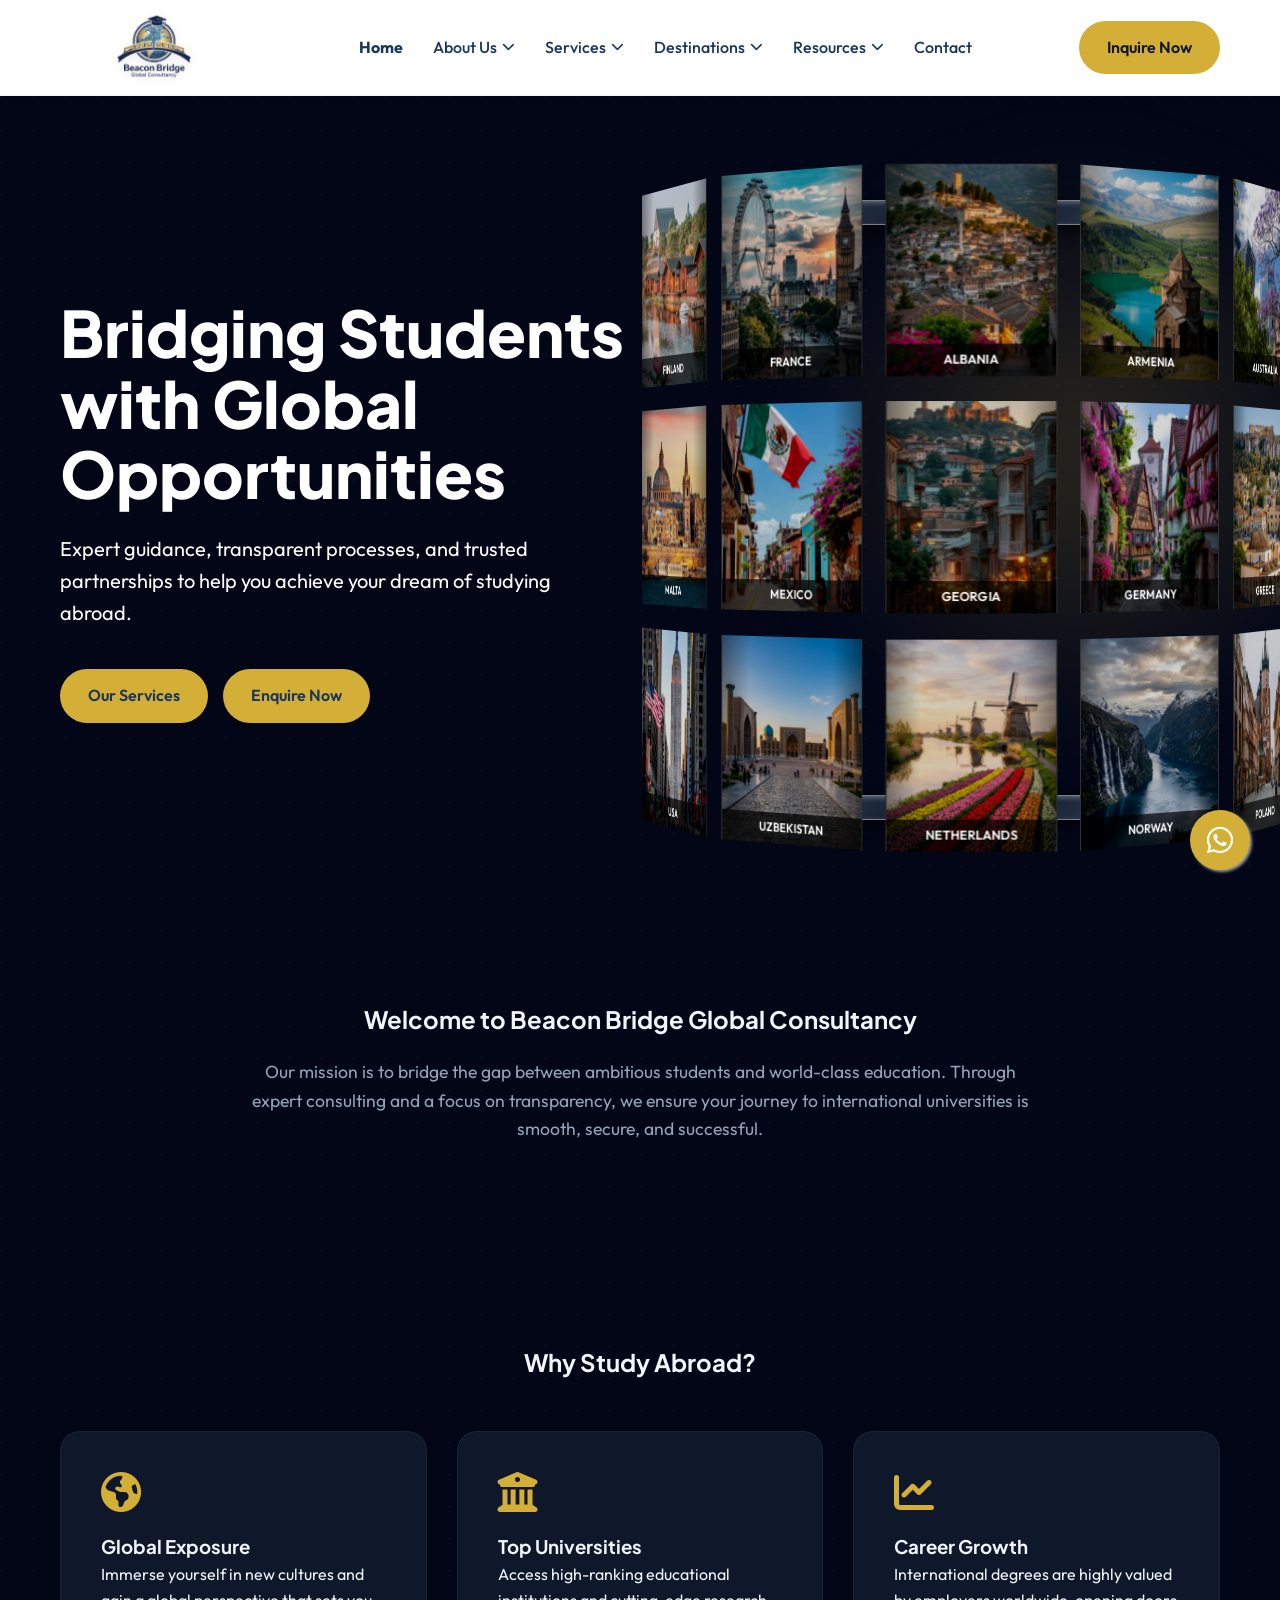
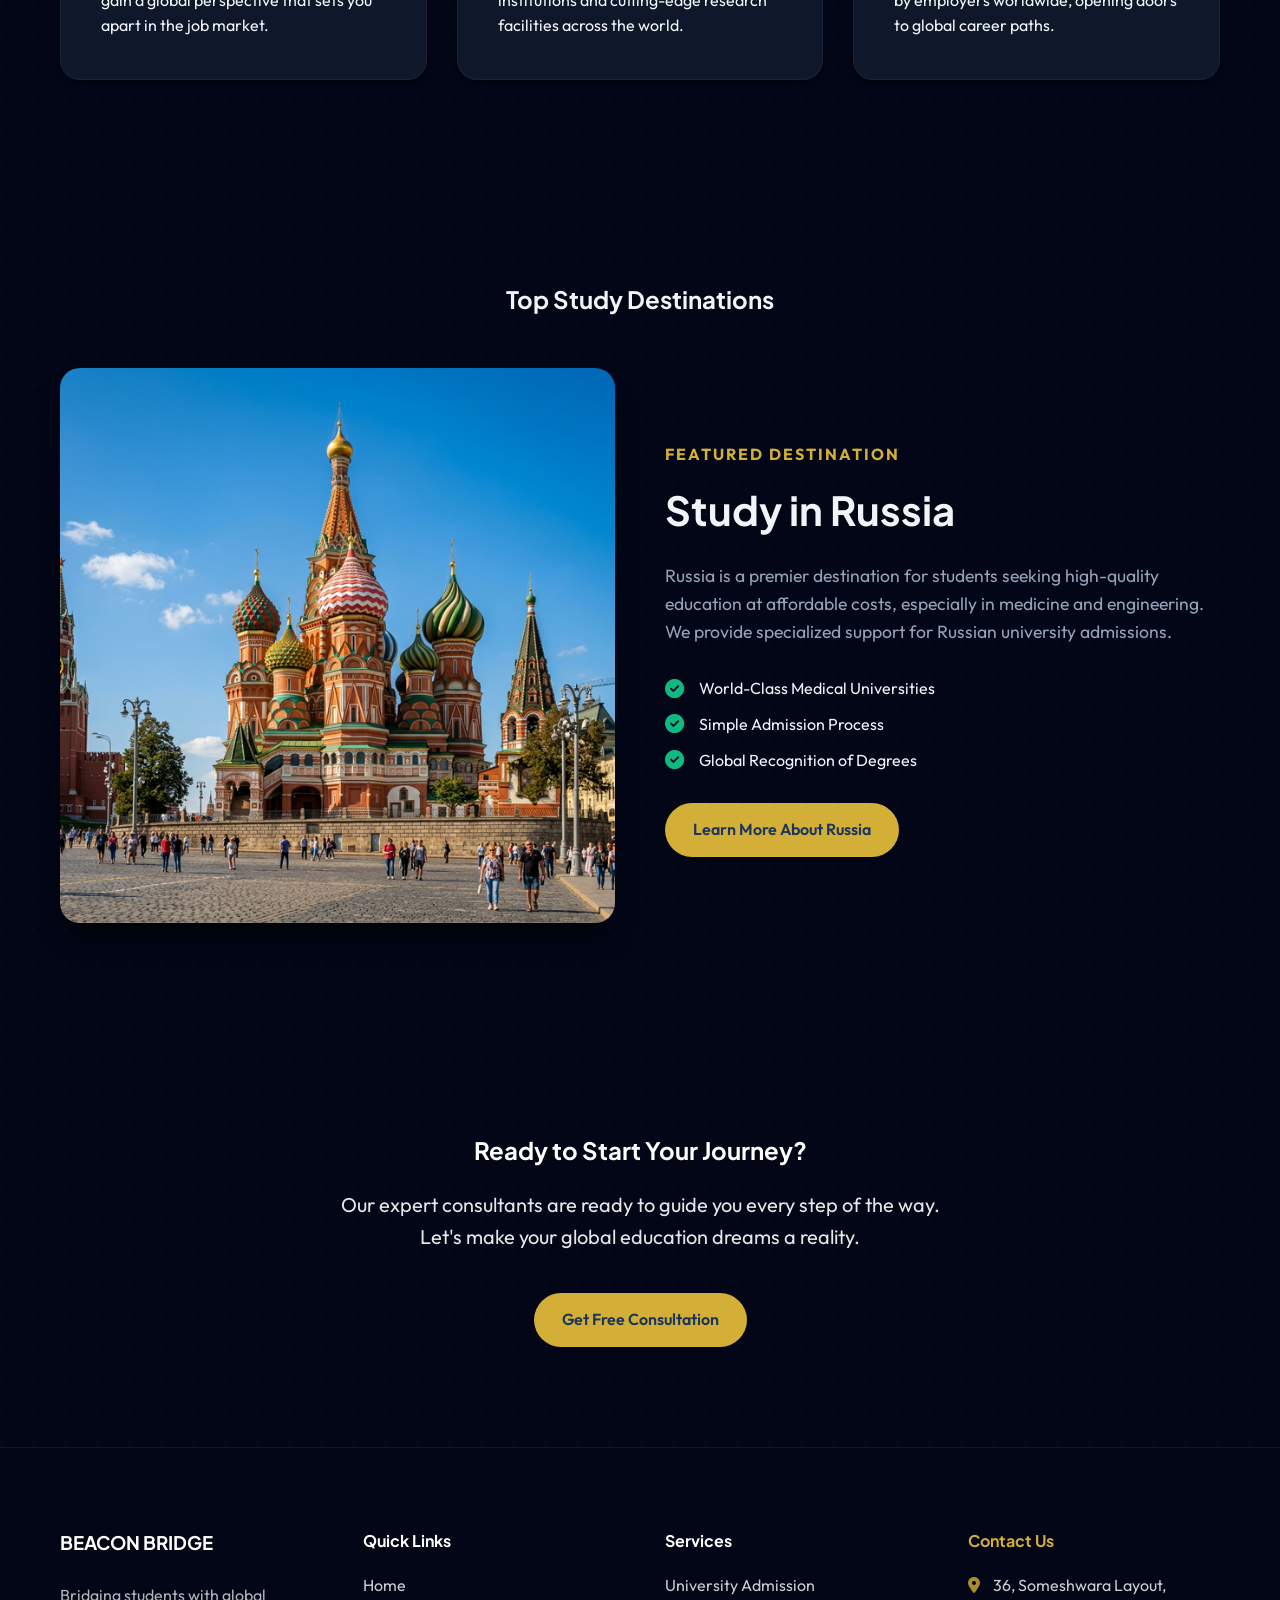
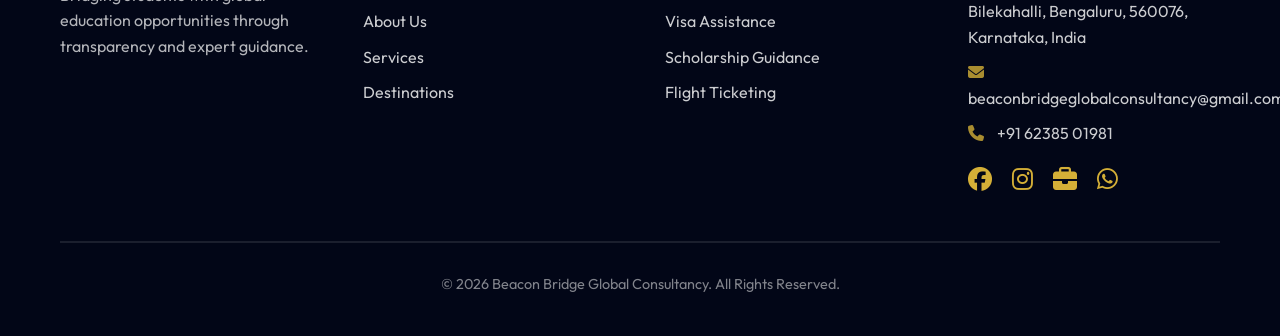
==== commit 56a79d85: "intial commit" ====
--- a/index.html
+++ b/index.html
@@ -96,17 +96,9 @@
                     <a href="contact.html" class="btn btn-primary hover-lift" style="margin-left: 15px;">Enquire Now</a>
                 </div>
             </div>
-            <div class="hero-image reveal delay-5">
-                <div class="image-wrapper">
-                    <img src="hero-student.png" alt="Successful Student">
-                </div>
-                <div class="floating-badge badge-1">
-                    <i class="fas fa-graduation-cap"></i>
-                    <span>Top Universities</span>
-                </div>
-                <div class="floating-badge badge-2">
-                    <i class="fas fa-passport"></i>
-                    <span>Visa Success</span>
+            <div class="hero-carousel-container reveal delay-5">
+                <div class="hero-carousel" id="heroCarousel">
+                    <!-- Carousel items will be injected by JS for 36 countries -->
                 </div>
             </div>
         </div>
@@ -135,7 +127,7 @@
             </div>
             <div style="display: grid; grid-template-columns: repeat(auto-fit, minmax(250px, 1fr)); gap: 30px;">
                 <div class="reveal hover-lift"
-                    style="background: white; padding: 40px; border-radius: 20px; box-shadow: var(--shadow); transition: var(--transition);">
+                    style="background: var(--primary); padding: 40px; border-radius: 20px; box-shadow: var(--shadow); transition: var(--transition); border: 1px solid rgba(255,255,255,0.05);">
                     <i class="fas fa-globe-americas"
                         style="font-size: 2.5rem; color: var(--secondary); margin-bottom: 20px;"></i>
                     <h3>Global Exposure</h3>
@@ -143,7 +135,7 @@
                         market.</p>
                 </div>
                 <div class="reveal hover-lift delay-2"
-                    style="background: white; padding: 40px; border-radius: 20px; box-shadow: var(--shadow); transition: var(--transition);">
+                    style="background: var(--primary); padding: 40px; border-radius: 20px; box-shadow: var(--shadow); transition: var(--transition); border: 1px solid rgba(255,255,255,0.05);">
                     <i class="fas fa-university"
                         style="font-size: 2.5rem; color: var(--secondary); margin-bottom: 20px;"></i>
                     <h3>Top Universities</h3>
@@ -151,7 +143,7 @@
                         world.</p>
                 </div>
                 <div class="reveal hover-lift delay-1"
-                    style="background: white; padding: 40px; border-radius: 20px; box-shadow: var(--shadow); transition: var(--transition);">
+                    style="background: var(--primary); padding: 40px; border-radius: 20px; box-shadow: var(--shadow); transition: var(--transition); border: 1px solid rgba(255,255,255,0.05);">
                     <i class="fas fa-chart-line"
                         style="font-size: 2.5rem; color: var(--secondary); margin-bottom: 20px;"></i>
                     <h3>Career Growth</h3>
@@ -170,7 +162,7 @@
             </div>
             <div style="display: grid; grid-template-columns: 1fr 1fr; gap: 50px; align-items: center;">
                 <div class="reveal hover-scale">
-                    <img src="russia/download.jpg" alt="Study in Russia"
+                    <img src="russia/hero.png" alt="Study in Russia" class="hd-image"
                         style="width: 100%; border-radius: 20px; box-shadow: var(--shadow-lg);">
                 </div>
                 <div class="reveal delay-2">
@@ -214,12 +206,12 @@
                 Our expert consultants are ready to guide you every step of the way. Let's make your global education
                 dreams a reality.
             </p>
-            <a href="contact.html" class="btn btn-secondary">Get Free Consultation</a>
+            <a href="contact.html" class="btn btn-primary">Get Free Consultation</a>
         </div>
     </section>
 
     <!-- Footer -->
-    <footer style="background: #0d1b2a; color: white; padding: 80px 0 40px;">
+    <footer style="background: var(--bg-light); color: white; padding: 80px 0 40px;">
         <div class="container">
             <div
                 style="display: grid; grid-template-columns: repeat(auto-fit, minmax(200px, 1fr)); gap: 50px; margin-bottom: 50px;">
@@ -247,26 +239,28 @@
                     </ul>
                 </div>
                 <div>
-                    <h4 style="color: white; margin-bottom: 20px;">Contact Us</h4>
+                    <h4 style="color: var(--secondary); margin-bottom: 20px;">Contact Us</h4>
                     <p style="opacity: 0.8; margin-bottom: 10px;"><i class="fas fa-map-marker-alt"
-                            style="margin-right: 10px;"></i> 36, Someshwara Layout, Bilekahalli, Bengaluru, 560076,
+                            style="margin-right: 10px; color: var(--secondary);"></i> 36, Someshwara Layout,
+                        Bilekahalli, Bengaluru, 560076,
                         Karnataka, India</p>
                     <p style="opacity: 0.8; margin-bottom: 10px;"><i class="fas fa-envelope"
-                            style="margin-right: 10px;"></i> <a href="mailto:beaconbridgeglobalconsultancy@gmail.com"
+                            style="margin-right: 10px; color: var(--secondary);"></i> <a
+                            href="mailto:beaconbridgeglobalconsultancy@gmail.com"
                             style="color: white;">beaconbridgeglobalconsultancy@gmail.com</a></p>
                     <p style="opacity: 0.8; margin-bottom: 10px;"><i class="fas fa-phone"
-                            style="margin-right: 10px;"></i> <a href="tel:+916238501981" style="color: white;">+91 62385
+                            style="margin-right: 10px; color: var(--secondary);"></i> <a href="tel:+916238501981"
+                            style="color: white;">+91 62385
                             01981</a></p>
                     <div style="display: flex; gap: 20px; margin-top: 20px;">
-                        <a href="https://www.facebook.com/beaconbridgeglobalconsultancy" style="font-size: 1.5rem;"
+                        <a href="https://www.facebook.com/beaconbridgeglobalconsultancy" class="social-icon-link"
                             title="Facebook"><i class="fab fa-facebook"></i></a>
-                        <a href="https://www.instagram.com/beaconbridgeglobalconsultancy" style="font-size: 1.5rem;"
+                        <a href="https://www.instagram.com/beaconbridgeglobalconsultancy" class="social-icon-link"
                             title="Instagram"><i class="fab fa-instagram"></i></a>
-                        <!-- Using a generic briefcase icon for Indeed since FontAwesome doesn't have a free Indeed icon -->
                         <a href="https://www.indeed.com/cmp/Beacon-Bridge-Global-Consultancy" target="_blank"
-                            style="font-size: 1.5rem;" title="Indeed: Beacon Bridge Global Consultancy"><i
+                            class="social-icon-link" title="Indeed: Beacon Bridge Global Consultancy"><i
                                 class="fas fa-briefcase"></i></a>
-                        <a href="https://wa.me/916238501981" style="font-size: 1.5rem;" title="WhatsApp"><i
+                        <a href="https://wa.me/916238501981" class="social-icon-link" title="WhatsApp"><i
                                 class="fab fa-whatsapp"></i></a>
                     </div>
                 </div>
--- a/css/index.css
+++ b/css/index.css
@@ -4,19 +4,25 @@
 */
 
 :root {
-  --primary: #1a365d;
-  --primary-light: #2c5282;
+  --primary: #0f172a;
+  /* Deep Navy Card Background */
+  --primary-light: #1e293b;
   --secondary: #d4af37;
+  /* Keep Gold Accent */
   --secondary-light: #f6e05e;
-  --accent: #ed8936;
-  --text-dark: #2d3748;
-  --text-light: #718096;
-  --bg-light: #f8fafc;
+  --accent: #38bdf8;
+  /* Brighter Blue Accent for Dark Mode */
+  --text-dark: #f1f5f9;
+  /* Off-White Text */
+  --text-light: #94a3b8;
+  /* Silver-Gray Text */
+  --bg-light: #020617;
+  /* Absolute Dark Background */
   --white: #ffffff;
-  --success: #38a169;
-  --shadow: 0 4px 6px -1px rgba(0, 0, 0, 0.1), 0 2px 4px -1px rgba(0, 0, 0, 0.06);
-  --shadow-lg: 0 10px 15px -3px rgba(0, 0, 0, 0.1), 0 4px 6px -2px rgba(0, 0, 0, 0.05);
-  --transition: all 0.3s ease;
+  --success: #10b981;
+  --shadow: 0 4px 6px -1px rgba(0, 0, 0, 0.5);
+  --shadow-lg: 0 20px 25px -5px rgba(0, 0, 0, 0.6);
+  --transition: all 0.4s cubic-bezier(0.4, 0, 0.2, 1);
   --font-main: 'Outfit', sans-serif;
   --font-heading: 'Plus Jakarta Sans', sans-serif;
 }
@@ -29,11 +35,36 @@
 
 body {
   font-family: var(--font-main);
-  background: var(--bg-light) url('data:image/svg+xml,%3Csvg width="60" height="60" viewBox="0 0 60 60" xmlns="http://www.w3.org/2000/svg"%3E%3Cg fill="none" fill-rule="evenodd"%3E%3Cg fill="%231a365d" fill-opacity="0.03"%3E%3Cpath d="M36 34v-4h-2v4h-4v2h4v4h2v-4h4v-2h-4zm0-30V0h-2v4h-4v2h4v4h2V6h4V4h-4zM6 34v-4H4v4H0v2h4v4h2v-4h4v-2H6zM6 4V0H4v4H0v2h4v4h2V6h4V4H6z"/%3E%3C/g%3E%3C/g%3E%3C/svg%3E');
-  animation: bgSlide 20s linear infinite;
+  background-color: var(--bg-light);
+  background-image: radial-gradient(circle at 2px 2px, rgba(255, 255, 255, 0.03) 1px, transparent 0);
+  background-size: 32px 32px;
   color: var(--text-dark);
   line-height: 1.6;
   overflow-x: hidden;
+  -webkit-font-smoothing: antialiased;
+  -moz-osx-font-smoothing: grayscale;
+}
+
+img {
+  image-rendering: -webkit-optimize-contrast;
+  image-rendering: high-quality;
+  backface-visibility: hidden;
+  -webkit-backface-visibility: hidden;
+  transform: translateZ(0);
+  filter: contrast(1.1) brightness(1.02) saturate(1.05) sharp(1.05);
+  /* Global clarity boost */
+  transition: var(--transition);
+}
+
+.hd-image {
+  filter: contrast(1.18) brightness(1.05) saturate(1.15) sharp(1.15);
+  /* Maximum HD clarity */
+  image-rendering: -webkit-optimize-contrast;
+}
+
+.hd-image:hover {
+  filter: contrast(1.25) brightness(1.1) saturate(1.25);
+  transform: scale(1.02);
 }
 
 h1,
@@ -43,7 +74,7 @@
 .heading-font {
   font-family: var(--font-heading);
   font-weight: 700;
-  color: var(--primary);
+  color: var(--text-dark);
 }
 
 a {
@@ -79,6 +110,140 @@
   }
 }
 
+.hero-content {
+  position: relative;
+  z-index: 100;
+  transform: translateZ(150px);
+  /* Keep text far in front */
+  pointer-events: none;
+}
+
+.hero-content * {
+  pointer-events: auto;
+}
+
+/* 3D Stacked Drum Carousel Styles */
+.hero-carousel-container {
+  width: 100%;
+  height: 700px;
+  perspective: 2500px;
+  display: flex;
+  align-items: center;
+  justify-content: flex-end;
+  overflow: visible;
+  position: relative;
+  z-index: 1;
+  padding-right: 5%;
+}
+
+.hero-drum {
+  width: 450px;
+  height: 600px;
+  position: relative;
+  transform-style: preserve-3d;
+  animation: rotate-drum 20s linear infinite;
+  display: flex;
+  flex-direction: column;
+  justify-content: space-between;
+}
+
+@keyframes rotate-drum {
+  from {
+    transform: rotateY(0deg);
+  }
+
+  to {
+    transform: rotateY(-360deg);
+  }
+}
+
+.drum-cap {
+  width: 100%;
+  height: 25px;
+  background: linear-gradient(135deg, #334155 0%, #0f172a 50%, #334155 100%);
+  border: 1px solid rgba(255, 255, 255, 0.4);
+  box-shadow: inset 0 2px 5px rgba(255, 255, 255, 0.3), 0 5px 15px rgba(0, 0, 0, 0.8);
+  position: absolute;
+  left: 0;
+  z-index: 10;
+  border-radius: 4px;
+}
+
+.drum-cap.top {
+  top: -10px;
+}
+
+.drum-cap.bottom {
+  bottom: -10px;
+}
+
+.drum-tier {
+  width: 100%;
+  height: 180px;
+  position: relative;
+  transform-style: preserve-3d;
+  margin-bottom: 5px;
+}
+
+.drum-item {
+  position: absolute;
+  width: 150px;
+  height: 185px;
+  left: 50%;
+  top: 50%;
+  margin-left: -75px;
+  margin-top: -92.5px;
+  border-left: 1px solid rgba(255, 255, 255, 0.2);
+  border-right: 1px solid rgba(255, 255, 255, 0.2);
+  background: #000;
+  overflow: hidden;
+  backface-visibility: hidden;
+  box-shadow: inset 0 0 30px rgba(0, 0, 0, 0.9);
+  transition: transform 0.3s ease;
+}
+
+.drum-item::after {
+  content: '';
+  position: absolute;
+  top: 0;
+  left: 0;
+  width: 100%;
+  height: 100%;
+  background: linear-gradient(90deg,
+      rgba(0, 0, 0, 0.4) 0%,
+      transparent 20%,
+      transparent 80%,
+      rgba(0, 0, 0, 0.4) 100%);
+  pointer-events: none;
+}
+
+.drum-item img {
+  width: 100%;
+  height: 100%;
+  object-fit: cover;
+  filter: brightness(0.8) contrast(1.1);
+  transition: filter 0.3s ease;
+}
+
+.drum-item:hover img {
+  filter: brightness(1.1) contrast(1.2);
+}
+
+.drum-label {
+  position: absolute;
+  bottom: 0;
+  left: 0;
+  width: 100%;
+  padding: 5px;
+  background: rgba(0, 0, 0, 0.7);
+  color: white;
+  text-align: center;
+  font-size: 0.7rem;
+  font-weight: 600;
+  text-transform: uppercase;
+}
+
+
 @keyframes fadeInLeft {
   from {
     opacity: 0;
@@ -175,11 +340,18 @@
 }
 
 .hover-scale {
-  transition: transform 0.3s ease;
+  transition: transform 0.4s cubic-bezier(0.4, 0, 0.2, 1);
 }
 
 .hover-scale:hover {
+  transform: scale(1.02);
+}
+
+.hover-scale:hover img {
+  filter: contrast(1.1) brightness(1.05);
+  /* HD Pop effect */
   transform: scale(1.05);
+  transition: all 0.5s ease;
 }
 
 .hover-lift {
@@ -215,23 +387,24 @@
 }
 
 .btn-primary {
+  background-color: var(--secondary);
+  color: #1a365d;
+}
+
+.btn-primary:hover {
+  background-color: var(--secondary-light);
+  transform: translateY(-2px);
+  box-shadow: var(--shadow-lg);
+  color: #1a365d;
+}
+
+.btn-secondary {
   background-color: var(--primary);
   color: var(--white);
 }
 
-.btn-primary:hover {
+.btn-secondary:hover {
   background-color: var(--primary-light);
-  transform: translateY(-2px);
-  box-shadow: var(--shadow-lg);
-}
-
-.btn-secondary {
-  background-color: var(--secondary-light);
-  color: var(--white);
-}
-
-.btn-secondary:hover {
-  background-color: var(--secondary-light);
   transform: translateY(-2px);
   box-shadow: var(--shadow-lg);
 }
@@ -244,8 +417,48 @@
 }
 
 .btn-outline:hover {
-  background: white;
+  background: var(--secondary);
   color: var(--primary);
+}
+
+/* Contact & Social Icons */
+.contact-icon-box {
+  background: var(--primary);
+  width: 50px;
+  height: 50px;
+  border-radius: 50%;
+  display: flex;
+  align-items: center;
+  justify-content: center;
+  color: var(--secondary);
+  box-shadow: var(--shadow);
+  border: 1px solid rgba(255, 255, 255, 0.1);
+  transition: var(--transition);
+}
+
+.contact-icon-box i {
+  font-size: 1.2rem;
+}
+
+.hover-lift:hover .contact-icon-box {
+  transform: scale(1.1);
+  background: var(--secondary);
+  color: var(--primary);
+}
+
+.social-icon-link {
+  color: var(--secondary);
+  font-size: 1.5rem;
+  transition: var(--transition);
+  display: inline-flex;
+  align-items: center;
+  justify-content: center;
+}
+
+.social-icon-link:hover {
+  color: var(--white);
+  transform: translateY(-5px) scale(1.2);
+  filter: drop-shadow(0 0 8px var(--secondary));
 }
 
 /* WhatsApp Floating Button */
@@ -253,7 +466,7 @@
   position: fixed;
   bottom: 30px;
   right: 30px;
-  background-color: #25d366;
+  background-color: var(--secondary);
   color: white;
   width: 60px;
   height: 60px;
@@ -273,17 +486,18 @@
   position: fixed;
   top: 0;
   width: 100%;
-  background: var(--primary);
+  background: white;
   z-index: 1000;
   transition: var(--transition);
-  padding: 15px 0;
-  box-shadow: var(--shadow);
+  padding: 10px 0;
+  box-shadow: 0 2px 10px rgba(0, 0, 0, 0.1);
+  border-bottom: 1px solid rgba(0, 0, 0, 0.05);
 }
 
 header.scrolled {
-  background: #152c4a;
-  padding: 10px 0;
-  box-shadow: var(--shadow-lg);
+  background: white;
+  padding: 8px 0;
+  box-shadow: 0 4px 20px rgba(0, 0, 0, 0.1);
 }
 
 header .btn-primary {
@@ -306,7 +520,7 @@
 .logo {
   display: flex;
   align-items: center;
-  height: 110px;
+  height: 75px;
   transition: var(--transition);
 }
 
@@ -314,8 +528,14 @@
   height: 100%;
   width: auto;
   object-fit: contain;
-  filter: drop-shadow(0 0 8px rgba(255, 255, 255, 0.2)) brightness(1.05);
-  /* Enhance visibility on dark */
+  filter: contrast(1.08) brightness(1.02) drop-shadow(0 2px 4px rgba(0, 0, 0, 0.1));
+  image-rendering: -webkit-optimize-contrast;
+  transition: var(--transition);
+}
+
+.logo:hover img {
+  filter: contrast(1.15) brightness(1.05) drop-shadow(0 4px 8px rgba(0, 0, 0, 0.15));
+  transform: scale(1.05);
 }
 
 /* Background Graphics & Textures */
@@ -359,7 +579,7 @@
 }
 
 header.scrolled .logo {
-  height: 85px;
+  height: 55px;
 }
 
 .nav-links {
@@ -369,15 +589,16 @@
 
 .nav-links a {
   font-weight: 500;
-  color: var(--white);
+  color: #1a365d;
 }
 
 .nav-links a:hover {
-  color: var(--secondary);
+  color: var(--secondary) !important;
 }
 
 .nav-links a.active {
-  color: var(--secondary);
+  color: #1a365d;
+  font-weight: 700;
 }
 
 /* Dropdown Menu Styles */
@@ -391,7 +612,7 @@
   align-items: center;
   gap: 5px;
   cursor: pointer;
-  color: var(--white);
+  color: #1a365d;
 }
 
 .dropdown-toggle i {
@@ -406,7 +627,7 @@
 .dropdown-content {
   display: none;
   position: absolute;
-  background-color: var(--white);
+  background-color: white;
   min-width: 220px;
   box-shadow: var(--shadow-lg);
   z-index: 1001;
@@ -415,7 +636,8 @@
   top: 100%;
   left: 0;
   margin-top: 5px;
-  border-top: 3px solid var(--secondary);
+  border: 1px solid rgba(0, 0, 0, 0.05);
+  border-top: 3px solid #1a365d;
   animation: fadeInUp 0.3s ease;
 }
 
@@ -424,7 +646,7 @@
 }
 
 .dropdown-content a {
-  color: var(--primary);
+  color: #1a365d;
   padding: 12px 20px;
   text-decoration: none;
   display: block;
@@ -434,8 +656,8 @@
 }
 
 .dropdown-content a:hover {
-  background-color: var(--bg-light);
-  color: var(--secondary);
+  background-color: #f1f5f9;
+  color: #1a365d;
   padding-left: 25px;
 }
 
@@ -451,21 +673,18 @@
   overflow: hidden;
 }
 
-.hero::after {
-  content: '';
-  position: absolute;
-  bottom: 0;
-  left: 0;
-  width: 100%;
-  height: 100px;
-  background: var(--white);
-  clip-path: polygon(0 100%, 100% 100%, 100% 0);
+/* .hero::after removed to eliminate white space at bottom */
+
+.hero-content {
+  position: relative;
+  z-index: 20;
 }
 
 .hero-grid {
   display: grid;
   grid-template-columns: 1fr 1fr;
-  gap: 50px;
+  gap: 30px;
+  /* Reduced gap to bring carousel closer to text area without overlap */
   align-items: center;
 }
 
@@ -520,17 +739,18 @@
 /* Floating Badges */
 .floating-badge {
   position: absolute;
-  background: white;
+  background: var(--primary);
   padding: 15px 25px;
   border-radius: 15px;
   display: flex;
   align-items: center;
   gap: 12px;
   box-shadow: var(--shadow-lg);
-  color: var(--primary);
+  color: var(--text-dark);
   font-weight: 700;
   font-size: 0.9rem;
   z-index: 10;
+  border: 1px solid rgba(255, 255, 255, 0.1);
   animation: badgeSwing 4s infinite ease-in-out;
 }
 
@@ -613,15 +833,17 @@
 }
 
 .modal-content {
-  background: white;
+  background: var(--primary);
   padding: 40px;
   border-radius: 20px;
   max-width: 600px;
   width: 90%;
   position: relative;
-  box-shadow: 0 25px 50px -12px rgba(0, 0, 0, 0.5);
+  box-shadow: var(--shadow-lg);
+  border: 1px solid rgba(255, 255, 255, 0.1);
   animation: scaleUp 0.3s ease;
   text-align: left;
+  color: var(--text-dark);
 }
 
 .modal-close {
@@ -649,16 +871,16 @@
 
 .modal-header i {
   font-size: 2rem;
-  color: var(--primary);
+  color: var(--secondary);
 }
 
 .modal-title {
-  color: var(--primary);
+  color: var(--text-dark);
   margin-bottom: 0;
 }
 
 .modal-body {
-  color: #444;
+  color: var(--text-light);
   line-height: 1.7;
   margin-bottom: 30px;
 }
@@ -695,101 +917,12 @@
   }
 }
 
-/* Dark Theme (Navy & Black Theme) */
-body.dark-theme {
-  background: #020617;
-  /* Very Deep Navy/Black */
-  color: #f1f5f9;
-}
-
-body.dark-theme .section {
+/* Dark Theme (Navy & Black Theme) - Now Default */
+section {
   background: transparent !important;
 }
 
-body.dark-theme h1,
-body.dark-theme h2,
-body.dark-theme h3,
-body.dark-theme h4 {
-  color: var(--white);
-}
-
-body.dark-theme p {
-  color: #94a3b8;
-}
-
-/* Card and Container Backgrounds in Dark Mode */
-body.dark-theme .reveal[style*="background: white"],
-body.dark-theme div[style*="background: white"],
-body.dark-theme div[style*="background: var(--bg-light)"],
-body.dark-theme section[style*="background: var(--bg-light)"],
-body.dark-theme div[style*="background: #ffffff"],
-body.dark-theme section[style*="background: #ffffff"] {
-  background: #0f172a !important;
-  /* Deep Navy Card */
-  border-color: #1e293b !important;
-  color: #f8fafc !important;
-  box-shadow: 0 10px 15px -3px rgba(0, 0, 0, 0.4) !important;
-}
-
-body.dark-theme header {
-  background: #020617 !important;
-  border-bottom: 1px solid #1e293b;
-}
-
-body.dark-theme header.scrolled {
-  background: #0f172a !important;
-  box-shadow: 0 4px 6px -1px rgba(0, 0, 0, 0.3);
-}
-
-body.dark-theme .nav-links a {
-  color: var(--white);
-}
-
-body.dark-theme .dropdown-content {
-  background: #0f172a;
-  border-color: var(--secondary);
-}
-
-body.dark-theme .dropdown-content a {
-  color: var(--white);
-}
-
-body.dark-theme .dropdown-content a:hover {
-  background: #1e293b;
-}
-
-body.dark-theme .btn-primary {
-  background: var(--secondary);
-  color: #020617;
-}
-
-body.dark-theme .btn-secondary {
-  border: 1px solid var(--secondary);
-}
-
-body.dark-theme .modal-content {
-  background: #0f172a !important;
-  color: white !important;
-  border: 1px solid #1e293b;
-}
-
-body.dark-theme .modal-body {
-  color: #cbd5e1 !important;
-}
-
-body.dark-theme .modal-close {
-  color: white !important;
-}
-
-/* Icons and specific color overrides */
-body.dark-theme i[style*="color: var(--primary)"] {
-  color: var(--secondary) !important;
-}
-
-body.dark-theme .whatsapp-float {
-  box-shadow: 0 10px 30px rgba(0, 0, 0, 0.5);
-}
-
-body.dark-theme footer {
-  background: #020617 !important;
+footer {
+  background: var(--bg-light) !important;
+  border-top: 1px solid rgba(255, 255, 255, 0.05);
 }
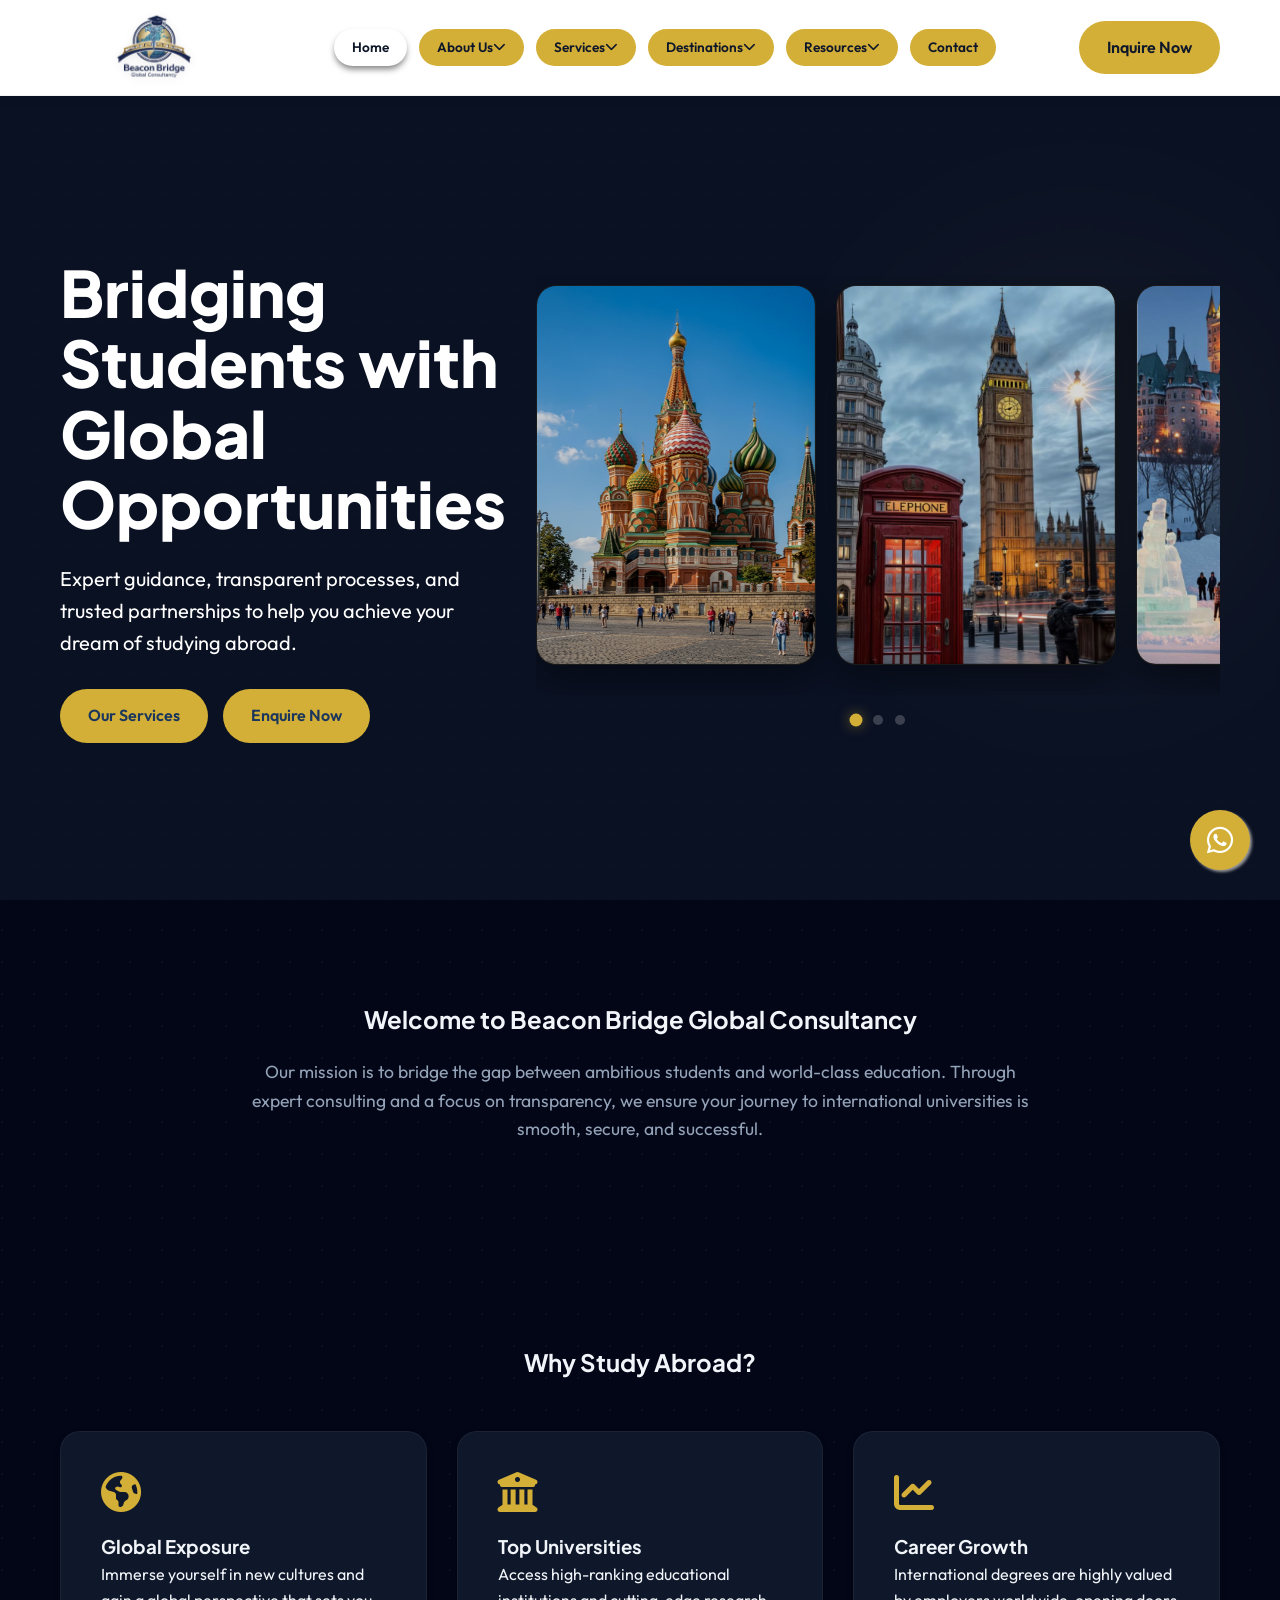
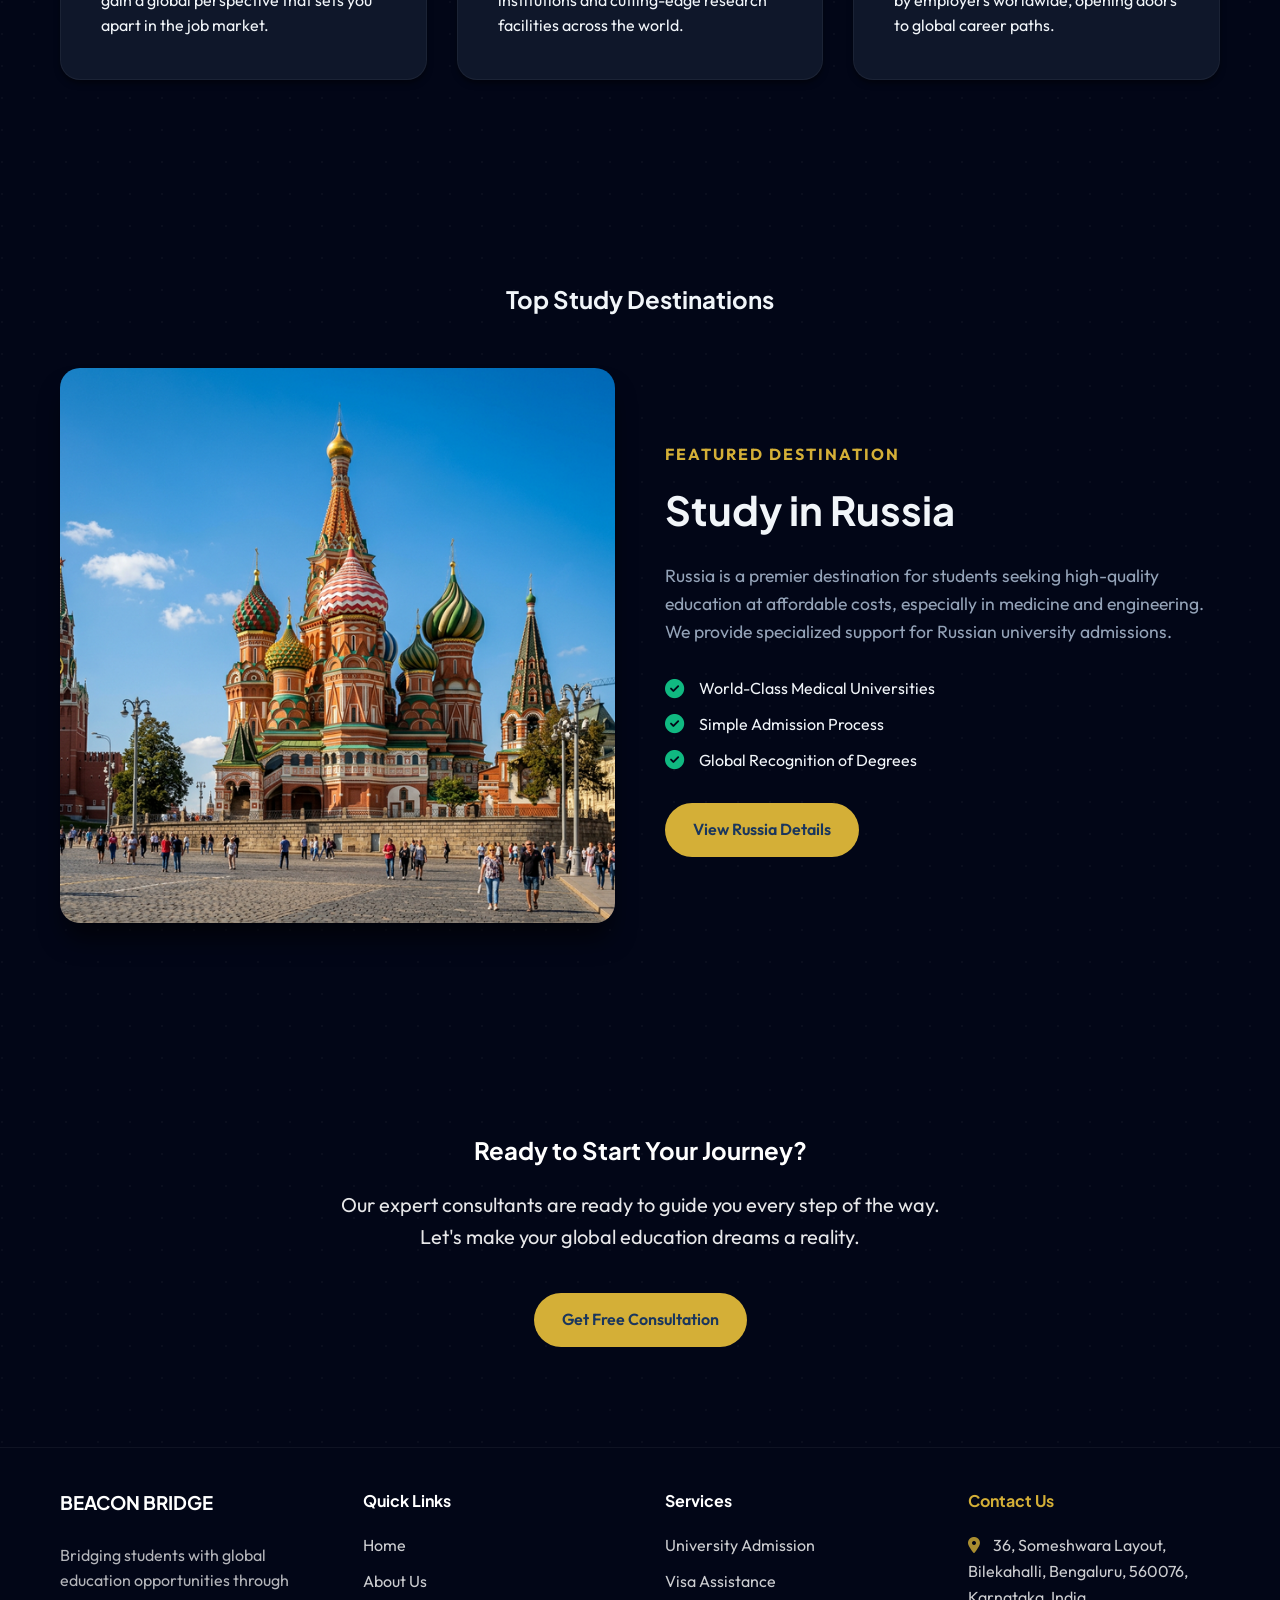
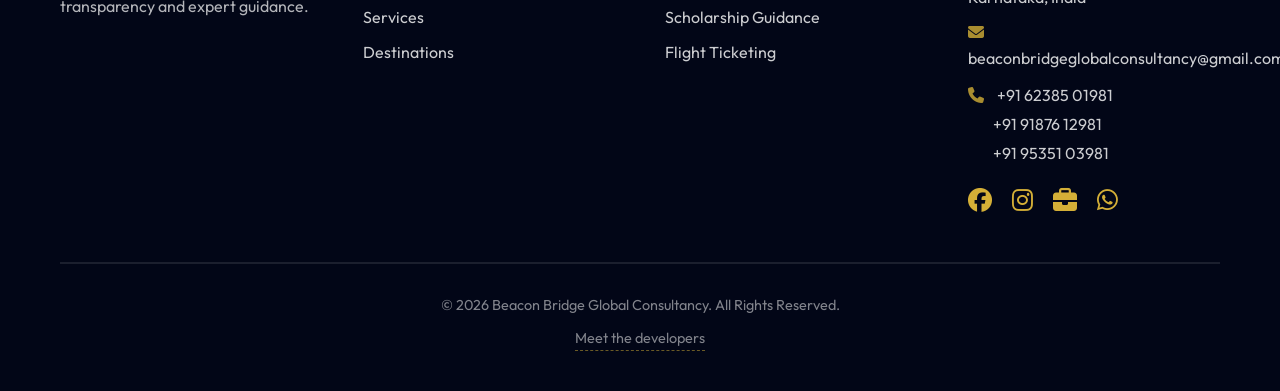
==== commit c16d280d: "intial commit" ====
--- a/index.html
+++ b/index.html
@@ -61,11 +61,7 @@
                     <a href="destinations.html" class="dropdown-toggle">Destinations <i
                             class="fas fa-chevron-down"></i></a>
                     <div class="dropdown-content">
-                        <a href="destinations.html#where">The Where Bucket</a>
-                        <a href="destinations.html#uk">United Kingdom</a>
-                        <a href="destinations.html#canada">Canada</a>
-                        <a href="destinations.html#germany">Germany</a>
-                        <a href="destinations.html#roadmap">Roadmap</a>
+                        <a href="destinations.html">All Destinations</a>
                     </div>
                 </div>
                 <!-- Dropdown for Resources -->
@@ -86,6 +82,12 @@
 
     <!-- Hero Section -->
     <section class="hero">
+        <div class="video-bg-container">
+            <video autoplay muted loop playsinline class="video-bg">
+                <source src="https://assets.mixkit.co/videos/preview/mixkit-flying-over-the-clouds-at-sunset-26466-large.mp4" type="video/mp4">
+            </video>
+            <div class="video-overlay blue-transparent-overlay"></div>
+        </div>
         <div class="container hero-grid">
             <div class="hero-content">
                 <h1 class="reveal">Bridging Students with Global Opportunities</h1>
@@ -96,9 +98,231 @@
                     <a href="contact.html" class="btn btn-primary hover-lift" style="margin-left: 15px;">Enquire Now</a>
                 </div>
             </div>
-            <div class="hero-carousel-container reveal delay-5">
-                <div class="hero-carousel" id="heroCarousel">
-                    <!-- Carousel items will be injected by JS for 36 countries -->
+            <div class="hero-carousel-wrapper reveal delay-5">
+                <div class="hero-carousel">
+                    <!-- 36 Countries -->
+                    <a href="destinations.html">
+                        <div class="grid-card">
+                            <img src="russia/hero.png" alt="Russia">
+                            <div class="grid-label">Russia</div>
+                        </div>
+                    </a>
+                    <a href="destinations.html">
+                        <div class="grid-card">
+                            <img src="united%20kingdom/download.jpg" alt="United Kingdom">
+                            <div class="grid-label">United Kingdom</div>
+                        </div>
+                    </a>
+                    <a href="destinations.html">
+                        <div class="grid-card">
+                            <img src="canada/download.jpg" alt="Canada">
+                            <div class="grid-label">Canada</div>
+                        </div>
+                    </a>
+                    <a href="destinations.html">
+                        <div class="grid-card">
+                            <img src="australia/Sydney%20NSW,%20Australia_%20%20DReam%20Travel%202020.jpg" alt="Australia">
+                            <div class="grid-label">Australia</div>
+                        </div>
+                    </a>
+                    <a href="destinations.html">
+                        <div class="grid-card">
+                            <img src="USA/download%20(1).jpg" alt="USA">
+                            <div class="grid-label">USA</div>
+                        </div>
+                    </a>
+                    <a href="destinations.html">
+                        <div class="grid-card">
+                            <img src="germany/download.jpg" alt="Germany">
+                            <div class="grid-label">Germany</div>
+                        </div>
+                    </a>
+                    <a href="destinations.html">
+                        <div class="grid-card">
+                            <img src="france/download.jpg" alt="France">
+                            <div class="grid-label">France</div>
+                        </div>
+                    </a>
+                    <a href="destinations.html">
+                        <div class="grid-card">
+                            <img src="spain/Spain%20Trip.jpg" alt="Spain">
+                            <div class="grid-label">Spain</div>
+                        </div>
+                    </a>
+                    <a href="destinations.html">
+                        <div class="grid-card">
+                            <img src="italy/download.jpg" alt="Italy">
+                            <div class="grid-label">Italy</div>
+                        </div>
+                    </a>
+                    <a href="destinations.html">
+                        <div class="grid-card">
+                            <img src="switzerland/download%20(1).jpg" alt="Switzerland">
+                            <div class="grid-label">Switzerland</div>
+                        </div>
+                    </a>
+                    <a href="destinations.html">
+                        <div class="grid-card">
+                            <img src="netherland/download%20(2).jpg" alt="Netherlands">
+                            <div class="grid-label">Netherlands</div>
+                        </div>
+                    </a>
+                    <a href="destinations.html">
+                        <div class="grid-card">
+                            <img src="sweden/sweden.jpg" alt="Sweden">
+                            <div class="grid-label">Sweden</div>
+                        </div>
+                    </a>
+                    <a href="destinations.html">
+                        <div class="grid-card">
+                            <img src="norway/Norway.jpg" alt="Norway">
+                            <div class="grid-label">Norway</div>
+                        </div>
+                    </a>
+                    <a href="destinations.html">
+                        <div class="grid-card">
+                            <img src="finland/14%20Best%20Places%20In%20Finland%20To%20Visit%20-%20Hand%20Luggage%20Only%20-%20Travel,%20Food%20And%20Photography%20Blog.jpg" alt="Finland">
+                            <div class="grid-label">Finland</div>
+                        </div>
+                    </a>
+                    <a href="destinations.html">
+                        <div class="grid-card">
+                            <img src="portugal/hero.png" alt="Portugal">
+                            <div class="grid-label">Portugal</div>
+                        </div>
+                    </a>
+                    <a href="destinations.html">
+                        <div class="grid-card">
+                            <img src="greece/download.jpg" alt="Greece">
+                            <div class="grid-label">Greece</div>
+                        </div>
+                    </a>
+                    <a href="destinations.html">
+                        <div class="grid-card">
+                            <img src="austria/austria.jpg" alt="Austria">
+                            <div class="grid-label">Austria</div>
+                        </div>
+                    </a>
+                    <a href="destinations.html">
+                        <div class="grid-card">
+                            <img src="belgium/Brussels,%20Belgium.jpg" alt="Belgium">
+                            <div class="grid-label">Belgium</div>
+                        </div>
+                    </a>
+                    <a href="destinations.html">
+                        <div class="grid-card">
+                            <img src="poland/poland.jpg" alt="Poland">
+                            <div class="grid-label">Poland</div>
+                        </div>
+                    </a>
+                    <a href="destinations.html">
+                        <div class="grid-card">
+                            <img src="hungary/13%20Best%20Things%20to%20Do%20in%20Budapest,%20Hungary%20-%20Road%20Affair.jpg" alt="Hungary">
+                            <div class="grid-label">Hungary</div>
+                        </div>
+                    </a>
+                    <a href="destinations.html">
+                        <div class="grid-card">
+                            <img src="croatia/Discover%20the%20Hidden%20Gems%20of%20Kotor%20Croatia%20for%20Your%20Next%20Adventure.jpg" alt="Croatia">
+                            <div class="grid-label">Croatia</div>
+                        </div>
+                    </a>
+                    <a href="destinations.html">
+                        <div class="grid-card">
+                            <img src="bulgaria/Bulgaria%20Landmarks.jpg" alt="Bulgaria">
+                            <div class="grid-label">Bulgaria</div>
+                        </div>
+                    </a>
+                    <a href="destinations.html">
+                        <div class="grid-card">
+                            <img src="albania/Berat,%20Albania.jpg" alt="Albania">
+                            <div class="grid-label">Albania</div>
+                        </div>
+                    </a>
+                    <a href="destinations.html">
+                        <div class="grid-card">
+                            <img src="georgia/How%20to%20Enjoy%20a%20Morning%20Stroll%20in%20Tbilisi's%20Charming%20Streets.jpg" alt="Georgia">
+                            <div class="grid-label">Georgia</div>
+                        </div>
+                    </a>
+                    <a href="destinations.html">
+                        <div class="grid-card">
+                            <img src="armenia/armenia%20image.jpg" alt="Armenia">
+                            <div class="grid-label">Armenia</div>
+                        </div>
+                    </a>
+                    <a href="destinations.html">
+                        <div class="grid-card">
+                            <img src="kazakhstan/kazakhstan.jpg" alt="Kazakhstan">
+                            <div class="grid-label">Kazakhstan</div>
+                        </div>
+                    </a>
+                    <a href="destinations.html">
+                        <div class="grid-card">
+                            <img src="kyrgyzstan/download.jpg" alt="Kyrgyzstan">
+                            <div class="grid-label">Kyrgyzstan</div>
+                        </div>
+                    </a>
+                    <a href="destinations.html">
+                        <div class="grid-card">
+                            <img src="uzbekistan/Découvrez%20l'Ouzbékistan%20-%20un%20joyau%20caché%20en%20Asie%20centrale.jpg" alt="Uzbekistan">
+                            <div class="grid-label">Uzbekistan</div>
+                        </div>
+                    </a>
+                    <a href="destinations.html">
+                        <div class="grid-card">
+                            <img src="india/india.jpg" alt="India">
+                            <div class="grid-label">India</div>
+                        </div>
+                    </a>
+                    <a href="destinations.html">
+                        <div class="grid-card">
+                            <img src="china/download.jpg" alt="China">
+                            <div class="grid-label">China</div>
+                        </div>
+                    </a>
+                    <a href="destinations.html">
+                        <div class="grid-card">
+                            <img src="thailand/hero.png" alt="Thailand">
+                            <div class="grid-label">Thailand</div>
+                        </div>
+                    </a>
+                    <a href="destinations.html">
+                        <div class="grid-card">
+                            <img src="mexico/download.jpg" alt="Mexico">
+                            <div class="grid-label">Mexico</div>
+                        </div>
+                    </a>
+                    <a href="destinations.html">
+                        <div class="grid-card">
+                            <img src="brazil/Rio%20le%20tramway%20historique.jpg" alt="Brazil">
+                            <div class="grid-label">Brazil</div>
+                        </div>
+                    </a>
+                    <a href="destinations.html">
+                        <div class="grid-card">
+                            <img src="malta/malta%20(2).jpg" alt="Malta">
+                            <div class="grid-label">Malta</div>
+                        </div>
+                    </a>
+                    <a href="destinations.html">
+                        <div class="grid-card">
+                            <img src="latvia/latvia.jpg" alt="Latvia">
+                            <div class="grid-label">Latvia</div>
+                        </div>
+                    </a>
+                    <a href="destinations.html">
+                        <div class="grid-card">
+                            <img src="lithuania/Vilnius.jpg" alt="Lithuania">
+                            <div class="grid-label">Lithuania</div>
+                        </div>
+                    </a>
+                </div>
+                <!-- Carousel Dots Indicator -->
+                <div class="carousel-dots">
+                    <span class="dot active"></span>
+                    <span class="dot"></span>
+                    <span class="dot"></span>
                 </div>
             </div>
         </div>
@@ -191,7 +415,7 @@
                             Recognition of Degrees
                         </li>
                     </ul>
-                    <a href="russia.html" class="btn btn-primary hover-lift">Learn More About Russia</a>
+                    <a href="destinations.html" class="btn btn-primary hover-lift">View Russia Details</a>
                 </div>
             </div>
         </div>
@@ -211,7 +435,7 @@
     </section>
 
     <!-- Footer -->
-    <footer style="background: var(--bg-light); color: white; padding: 80px 0 40px;">
+    <footer style="background: var(--bg-light); color: white; padding: 40px 0;">
         <div class="container">
             <div
                 style="display: grid; grid-template-columns: repeat(auto-fit, minmax(200px, 1fr)); gap: 50px; margin-bottom: 50px;">
@@ -248,10 +472,12 @@
                             style="margin-right: 10px; color: var(--secondary);"></i> <a
                             href="mailto:beaconbridgeglobalconsultancy@gmail.com"
                             style="color: white;">beaconbridgeglobalconsultancy@gmail.com</a></p>
-                    <p style="opacity: 0.8; margin-bottom: 10px;"><i class="fas fa-phone"
-                            style="margin-right: 10px; color: var(--secondary);"></i> <a href="tel:+916238501981"
-                            style="color: white;">+91 62385
-                            01981</a></p>
+                    <p style="opacity: 0.8; margin-bottom: 10px; line-height: 1.8;"><i class="fas fa-phone"
+                            style="margin-right: 10px; color: var(--secondary);"></i>
+                        <a href="tel:+916238501981" style="color: white;">+91 62385 01981</a><br>
+                        <span style="display: inline-block; margin-left: 25px;"><a href="tel:+919187612981" style="color: white;">+91 91876 12981</a></span><br>
+                        <span style="display: inline-block; margin-left: 25px;"><a href="tel:+919535103981" style="color: white;">+91 95351 03981</a></span>
+                    </p>
                     <div style="display: flex; gap: 20px; margin-top: 20px;">
                         <a href="https://www.facebook.com/beaconbridgeglobalconsultancy" class="social-icon-link"
                             title="Facebook"><i class="fab fa-facebook"></i></a>
@@ -267,7 +493,9 @@
             </div>
             <hr style="border: 0.5px solid rgba(255,255,255,0.1); margin-bottom: 30px;">
             <p style="text-align: center; opacity: 0.5; font-size: 0.9rem;">&copy; 2026 Beacon Bridge Global
-                Consultancy. All Rights Reserved.</p>
+                Consultancy. All Rights Reserved. <br>
+                <a href="https://www.instagram.com/intellex.web?igsh=MXc4Z2Uwd243OHpqdA%3D%3D&utm_source=qr" target="_blank" style="color: inherit; text-decoration: none; border-bottom: 1px dashed var(--secondary); margin-top: 10px; display: inline-block;">Meet the developers</a>
+            </p>
         </div>
     </footer>
 
--- a/css/index.css
+++ b/css/index.css
@@ -122,125 +122,169 @@
   pointer-events: auto;
 }
 
-/* 3D Stacked Drum Carousel Styles */
-.hero-carousel-container {
-  width: 100%;
-  height: 700px;
-  perspective: 2500px;
-  display: flex;
-  align-items: center;
-  justify-content: flex-end;
-  overflow: visible;
-  position: relative;
-  z-index: 1;
-  padding-right: 5%;
-}
-
-.hero-drum {
-  width: 450px;
-  height: 600px;
-  position: relative;
-  transform-style: preserve-3d;
-  animation: rotate-drum 20s linear infinite;
-  display: flex;
-  flex-direction: column;
-  justify-content: space-between;
-}
-
-@keyframes rotate-drum {
-  from {
-    transform: rotateY(0deg);
-  }
-
-  to {
-    transform: rotateY(-360deg);
-  }
-}
-
-.drum-cap {
-  width: 100%;
-  height: 25px;
-  background: linear-gradient(135deg, #334155 0%, #0f172a 50%, #334155 100%);
-  border: 1px solid rgba(255, 255, 255, 0.4);
-  box-shadow: inset 0 2px 5px rgba(255, 255, 255, 0.3), 0 5px 15px rgba(0, 0, 0, 0.8);
-  position: absolute;
-  left: 0;
-  z-index: 10;
-  border-radius: 4px;
-}
-
-.drum-cap.top {
-  top: -10px;
-}
-
-.drum-cap.bottom {
-  bottom: -10px;
-}
-
-.drum-tier {
-  width: 100%;
-  height: 180px;
-  position: relative;
-  transform-style: preserve-3d;
-  margin-bottom: 5px;
-}
-
-.drum-item {
-  position: absolute;
-  width: 150px;
-  height: 185px;
-  left: 50%;
-  top: 50%;
-  margin-left: -75px;
-  margin-top: -92.5px;
-  border-left: 1px solid rgba(255, 255, 255, 0.2);
-  border-right: 1px solid rgba(255, 255, 255, 0.2);
+/* Hero Carousel Styles */
+.hero-carousel-wrapper {
+  max-width: 800px;
+  width: 100%;
+  position: relative;
+  justify-self: end;
+  overflow: hidden;
+  padding: 20px 0;
+}
+
+.hero-carousel {
+  display: flex;
+  gap: 20px;
+  overflow-x: auto;
+  scroll-behavior: smooth;
+  scroll-snap-type: x mandatory;
+  padding: 10px 0 30px;
+  scrollbar-width: none; /* Firefox */
+  -ms-overflow-style: none; /* IE and Edge */
+}
+
+.hero-carousel::-webkit-scrollbar {
+  display: none; /* Chrome, Safari, Opera */
+}
+
+.hero-carousel > a {
+  scroll-snap-align: center;
+  flex: 0 0 auto;
+  text-decoration: none;
+  display: block;
+}
+
+.grid-card {
+  position: relative;
+  width: 280px;
+  height: 380px;
+  border-radius: 20px;
+  overflow: hidden;
+  box-shadow: 0 15px 35px rgba(0, 0, 0, 0.4);
+  transition: all 0.4s cubic-bezier(0.175, 0.885, 0.32, 1.275);
+  border: 1px solid rgba(255, 255, 255, 0.1);
   background: #000;
-  overflow: hidden;
-  backface-visibility: hidden;
-  box-shadow: inset 0 0 30px rgba(0, 0, 0, 0.9);
-  transition: transform 0.3s ease;
-}
-
-.drum-item::after {
-  content: '';
-  position: absolute;
-  top: 0;
-  left: 0;
-  width: 100%;
-  height: 100%;
-  background: linear-gradient(90deg,
-      rgba(0, 0, 0, 0.4) 0%,
-      transparent 20%,
-      transparent 80%,
-      rgba(0, 0, 0, 0.4) 100%);
-  pointer-events: none;
-}
-
-.drum-item img {
+  flex-shrink: 0;
+}
+
+.grid-card img {
   width: 100%;
   height: 100%;
   object-fit: cover;
-  filter: brightness(0.8) contrast(1.1);
-  transition: filter 0.3s ease;
-}
-
-.drum-item:hover img {
-  filter: brightness(1.1) contrast(1.2);
-}
-
-.drum-label {
+  filter: brightness(0.85);
+  transition: all 0.5s ease;
+}
+
+.grid-label {
   position: absolute;
   bottom: 0;
   left: 0;
   width: 100%;
-  padding: 5px;
-  background: rgba(0, 0, 0, 0.7);
-  color: white;
+  padding: 12px;
+  background: linear-gradient(transparent, rgba(0, 0, 0, 0.8));
+  color: var(--white);
+  font-size: 0.85rem;
+  font-weight: 600;
   text-align: center;
-  font-size: 0.7rem;
-  font-weight: 600;
-  text-transform: uppercase;
+  transform: translateY(10px);
+  opacity: 0;
+  transition: all 0.3s ease;
+}
+
+.grid-card:hover {
+  transform: scale(1.08) translateY(-10px);
+  box-shadow: 0 25px 50px rgba(0, 0, 0, 0.6), 0 0 20px rgba(212, 175, 55, 0.3);
+  z-index: 10;
+  border-color: var(--secondary);
+}
+
+.grid-card:hover img {
+  filter: brightness(1.1);
+  transform: scale(1.1);
+}
+
+.grid-card:hover .grid-label {
+  transform: translateY(0);
+  opacity: 1;
+}
+
+/* Carousel Dots Styles */
+.carousel-dots {
+  display: flex;
+  justify-content: center;
+  align-items: center;
+  gap: 12px;
+  margin-top: 20px;
+}
+
+.dot {
+  width: 10px;
+  height: 10px;
+  border-radius: 50%;
+  background: rgba(255, 255, 255, 0.2);
+  transition: all 0.3s ease;
+  cursor: pointer;
+}
+
+.dot.active {
+  background: var(--secondary);
+  transform: scale(1.3);
+  box-shadow: 0 0 10px rgba(212, 175, 55, 0.5);
+}
+
+/* View More Card Style */
+.view-more-card {
+  background: rgba(212, 175, 55, 0.1) !important;
+  backdrop-filter: blur(10px);
+  border: 2px dashed var(--secondary) !important;
+  display: flex !important;
+  align-items: center;
+  justify-content: center;
+  text-decoration: none;
+  opacity: 1 !important;
+  visibility: visible !important;
+}
+
+.view-more-content {
+  display: flex;
+  flex-direction: column;
+  align-items: center;
+  gap: 10px;
+  color: var(--secondary);
+}
+
+.view-more-content i {
+  font-size: 2rem;
+  transition: transform 0.3s ease;
+}
+
+.view-more-content span {
+  font-weight: 700;
+  font-size: 0.9rem;
+  letter-spacing: 1px;
+}
+
+.view-more-card:hover {
+  border-style: solid;
+  background: rgba(212, 175, 55, 0.1) !important;
+}
+
+.view-more-card:hover i {
+  transform: rotate(90deg) scale(1.1);
+}
+
+/* Floating Animation for Carousel */
+.hero-carousel {
+  animation: floatCarousel 8s infinite ease-in-out;
+}
+
+@keyframes floatCarousel {
+  0%, 100% {
+    transform: translateY(0) rotate(0);
+  }
+  50% {
+    transform: translateY(-10px) rotate(0.5deg);
+  }
 }
 
 
@@ -363,6 +407,131 @@
   box-shadow: var(--shadow-lg);
 }
 
+/* Destination Flip Cards */
+.reveal.flip-card {
+  perspective: 1000px;
+  background: transparent;
+  cursor: pointer;
+}
+
+.flip-card-inner {
+  position: relative;
+  width: 100%;
+  height: 100%;
+  text-align: center;
+  transition: transform 0.8s cubic-bezier(0.4, 0, 0.2, 1);
+  transform-style: preserve-3d;
+}
+
+.reveal.flip-card:hover .flip-card-inner,
+.reveal.flip-card.flipped .flip-card-inner {
+  transform: rotateY(180deg);
+}
+
+.flip-card-front,
+.flip-card-back {
+  position: absolute;
+  width: 100%;
+  height: 100%;
+  -webkit-backface-visibility: hidden;
+  backface-visibility: hidden;
+  border-radius: 20px;
+  overflow: hidden;
+}
+
+.flip-card-front {
+  background-color: var(--primary);
+}
+
+.flip-card-back {
+  background: linear-gradient(135deg, var(--primary) 0%, #1e293b 100%);
+  color: white;
+  transform: rotateY(180deg);
+  display: flex;
+  flex-direction: column;
+  padding: 20px;
+  border: 1px solid rgba(212, 175, 55, 0.3);
+  box-shadow: inset 0 0 20px rgba(0, 0, 0, 0.5);
+}
+
+.card-categories {
+  display: flex;
+  justify-content: space-around;
+  margin-bottom: 20px;
+  border-bottom: 1px solid rgba(255, 255, 255, 0.1);
+  padding-bottom: 10px;
+}
+
+.category-btn {
+  background: transparent;
+  border: none;
+  color: var(--text-light);
+  font-size: 0.8rem;
+  font-weight: 600;
+  cursor: pointer;
+  transition: var(--transition);
+  padding: 5px 10px;
+  position: relative;
+}
+
+.category-btn.active {
+  color: var(--secondary);
+}
+
+.category-btn.active::after {
+  content: '';
+  position: absolute;
+  bottom: -11px;
+  left: 0;
+  width: 100%;
+  height: 2px;
+  background: var(--secondary);
+}
+
+.category-content {
+  flex-grow: 1;
+  text-align: left;
+  font-size: 0.85rem;
+  line-height: 1.5;
+  display: flex;
+  flex-direction: column;
+  justify-content: space-between;
+}
+
+.category-detail {
+  display: none;
+  animation: fadeIn 0.4s ease;
+}
+
+.category-detail.active {
+  display: block;
+}
+
+.category-detail h4 {
+  color: var(--secondary);
+  margin-bottom: 8px;
+  font-size: 1rem;
+}
+
+.card-enquire-btn {
+  margin-top: 15px;
+  width: 100%;
+  padding: 10px;
+  font-size: 0.85rem;
+}
+
+@keyframes fadeIn {
+  from {
+    opacity: 0;
+    transform: translateY(5px);
+  }
+
+  to {
+    opacity: 1;
+    transform: translateY(0);
+  }
+}
+
 /* Layout Components */
 .container {
   max-width: 1200px;
@@ -371,7 +540,7 @@
 }
 
 .section {
-  padding: 100px 0;
+  padding: 40px 0;
 }
 
 /* Buttons */
@@ -584,21 +753,34 @@
 
 .nav-links {
   display: flex;
-  gap: 30px;
-}
-
-.nav-links a {
-  font-weight: 500;
-  color: #1a365d;
-}
-
-.nav-links a:hover {
-  color: var(--secondary) !important;
-}
-
-.nav-links a.active {
-  color: #1a365d;
-  font-weight: 700;
+  gap: 12px;
+  align-items: center;
+}
+
+.nav-links > a, .dropdown-toggle {
+  font-weight: 600;
+  color: var(--primary);
+  background-color: var(--secondary);
+  padding: 8px 18px;
+  border-radius: 50px;
+  font-size: 0.85rem;
+  transition: var(--transition);
+  display: flex;
+  align-items: center;
+  white-space: nowrap;
+}
+
+.nav-links > a:hover, .dropdown:hover .dropdown-toggle {
+  background-color: var(--secondary-light);
+  transform: translateY(-2px);
+  box-shadow: var(--shadow);
+  color: var(--primary) !important;
+}
+
+.nav-links > a.active {
+  background-color: var(--white);
+  color: var(--primary);
+  box-shadow: var(--shadow);
 }
 
 /* Dropdown Menu Styles */
@@ -608,11 +790,7 @@
 }
 
 .dropdown-toggle {
-  display: flex;
-  align-items: center;
-  gap: 5px;
   cursor: pointer;
-  color: #1a365d;
 }
 
 .dropdown-toggle i {
@@ -652,12 +830,14 @@
   display: block;
   font-size: 0.95rem;
   font-weight: 500;
+  background: transparent;
+  border-radius: 0;
   transition: var(--transition);
 }
 
 .dropdown-content a:hover {
-  background-color: #f1f5f9;
-  color: #1a365d;
+  background-color: #f8fafc;
+  color: var(--secondary) !important;
   padding-left: 25px;
 }
 
@@ -668,12 +848,41 @@
   align-items: center;
   background: linear-gradient(135deg, #020617 0%, #0f172a 100%);
   color: var(--white);
-  padding-top: 120px;
+  padding-top: 100px;
   position: relative;
   overflow: hidden;
 }
 
-/* .hero::after removed to eliminate white space at bottom */
+/* Video Background Styles */
+.video-bg-container {
+  position: absolute;
+  top: 0;
+  left: 0;
+  width: 100%;
+  height: 100%;
+  z-index: 1;
+  overflow: hidden;
+}
+
+.video-bg {
+  width: 100%;
+  height: 100%;
+  object-fit: cover;
+}
+
+.video-overlay {
+  position: absolute;
+  top: 0;
+  left: 0;
+  width: 100%;
+  height: 100%;
+  z-index: 2;
+}
+
+.blue-transparent-overlay {
+  background: rgba(15, 23, 42, 0.7); /* Deep Navy/Blue overlay */
+  backdrop-filter: blur(2px);
+}
 
 .hero-content {
   position: relative;
@@ -682,10 +891,11 @@
 
 .hero-grid {
   display: grid;
-  grid-template-columns: 1fr 1fr;
+  grid-template-columns: 1fr auto;
   gap: 30px;
-  /* Reduced gap to bring carousel closer to text area without overlap */
-  align-items: center;
+  align-items: center;
+  position: relative;
+  z-index: 10;
 }
 
 .hero-content {
@@ -702,7 +912,7 @@
 
 .hero p {
   font-size: 1.25rem;
-  margin-bottom: 40px;
+  margin-bottom: 30px;
   opacity: 0.95;
   max-width: 550px;
 }
@@ -784,9 +994,22 @@
     padding-bottom: 80px;
   }
 
-  .hero-image {
+  .hero-carousel-wrapper {
     order: 1;
     margin-top: 40px;
+    justify-self: center;
+    max-width: 100%;
+  }
+
+  .hero-carousel {
+    padding: 20px;
+    justify-content: flex-start;
+    animation: none !important;
+  }
+
+  .grid-card {
+    width: 200px;
+    height: 280px;
   }
 
   .hero-btns {
@@ -836,7 +1059,7 @@
   background: var(--primary);
   padding: 40px;
   border-radius: 20px;
-  max-width: 600px;
+  max-width: 900px;
   width: 90%;
   position: relative;
   box-shadow: var(--shadow-lg);
@@ -844,6 +1067,46 @@
   animation: scaleUp 0.3s ease;
   text-align: left;
   color: var(--text-dark);
+}
+
+.modal-gallery {
+  display: grid;
+  grid-template-columns: repeat(auto-fit, minmax(200px, 1fr));
+  gap: 15px;
+  margin: 20px 0;
+}
+
+.modal-gallery img {
+  width: 100%;
+  height: 180px;
+  object-fit: cover;
+  border-radius: 12px;
+  border: 1px solid rgba(255, 255, 255, 0.1);
+  transition: var(--transition);
+}
+
+.modal-gallery img:hover {
+  transform: scale(1.03);
+  border-color: var(--secondary);
+}
+
+.modal-features {
+  display: grid;
+  grid-template-columns: repeat(auto-fit, minmax(200px, 1fr));
+  gap: 20px;
+  margin-top: 25px;
+}
+
+.modal-feature-item {
+  background: rgba(255, 255, 255, 0.03);
+  padding: 15px;
+  border-radius: 12px;
+  border: 1px solid rgba(255, 255, 255, 0.05);
+}
+
+.modal-feature-item h5 {
+  color: var(--secondary);
+  margin-bottom: 5px;
 }
 
 .modal-close {
@@ -925,4 +1188,5 @@
 footer {
   background: var(--bg-light) !important;
   border-top: 1px solid rgba(255, 255, 255, 0.05);
+  padding: 40px 0 40px !important;
 }
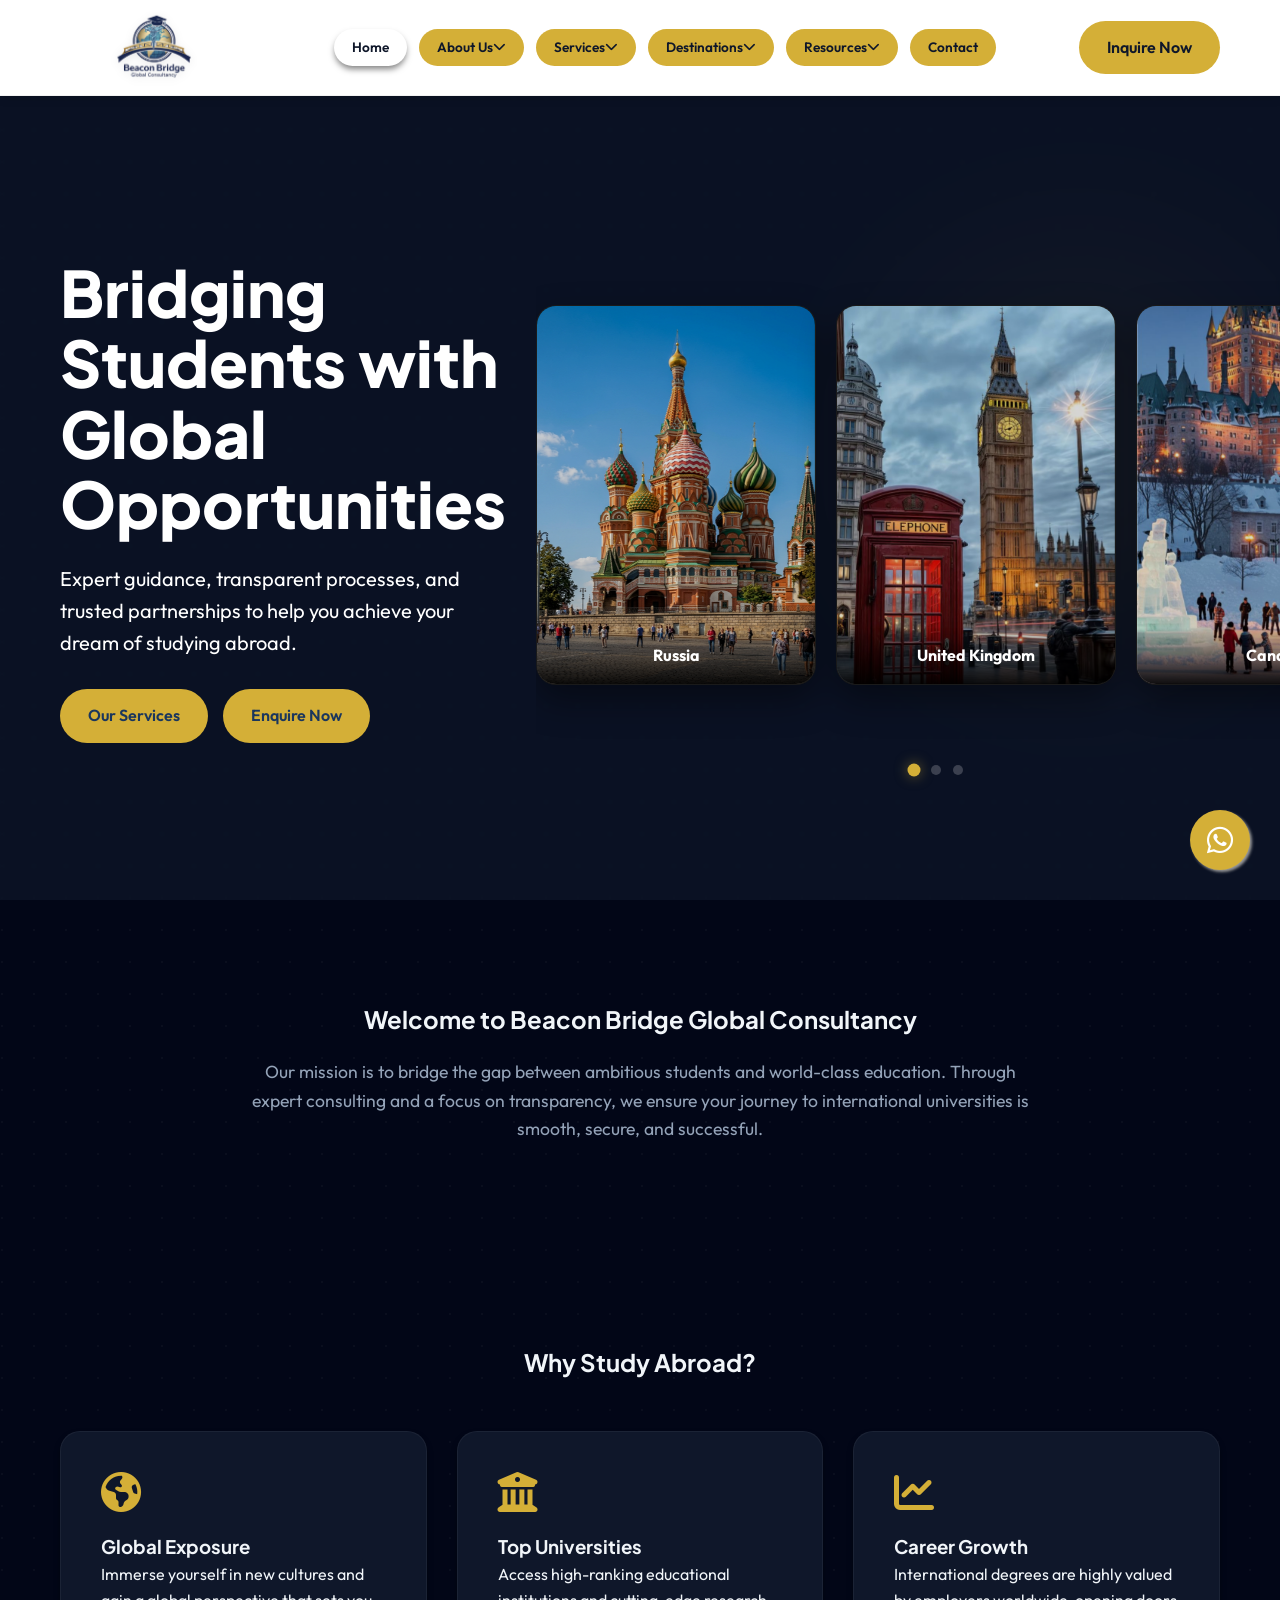
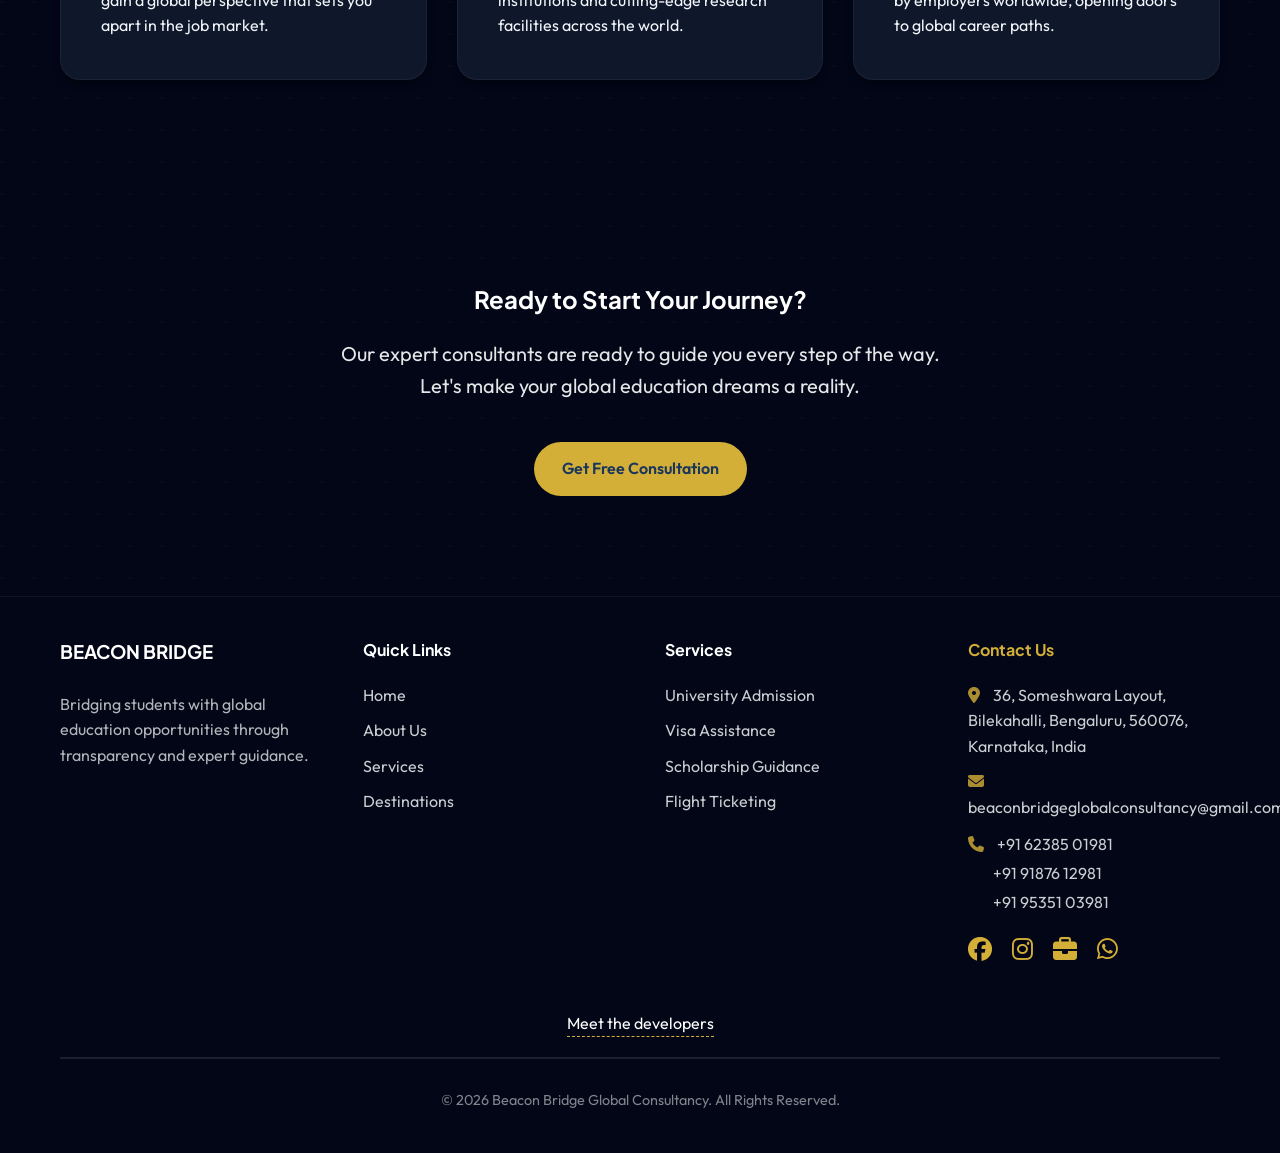
==== commit a98aeffa: "intial commit" ====
--- a/index.html
+++ b/index.html
@@ -71,12 +71,15 @@
                         <a href="resources.html#support">The Support Bucket</a>
                         <a href="resources.html#parents-guide">Parents Guide</a>
                         <a href="resources.html#faq">FAQ</a>
-                        <a href="resources.html#sitemap">Sitemap</a>
+
                     </div>
                 </div>
                 <a href="contact.html">Contact</a>
             </nav>
-            <a href="contact.html" class="btn btn-primary">Inquire Now</a>
+            <div class="header-right">
+                <i class="fas fa-bars nav-toggle-mobile"></i>
+                <a href="contact.html" class="btn btn-primary">Inquire Now</a>
+            </div>
         </div>
     </header>
 
@@ -332,7 +335,7 @@
     <section class="section intro">
         <div class="container text-center">
             <div class="reveal">
-                <h2 style="text-align: center; margin-bottom: 20px;">Welcome to Beacon Bridge Global Consultancy</h2>
+                <h2 style="text-align: center; margin-bottom: 20px;"><strong>Welcome to Beacon Bridge Global Consultancy</strong></h2>
                 <p
                     style="max-width: 800px; margin: 0 auto; text-align: center; font-size: 1.1rem; color: var(--text-light);">
                     Our mission is to bridge the gap between ambitious students and world-class education. Through
@@ -378,48 +381,7 @@
         </div>
     </section>
 
-    <!-- Featured Destination (Russia) -->
-    <section id="destinations" class="section">
-        <div class="container">
-            <div class="reveal">
-                <h2 style="text-align: center; margin-bottom: 50px;">Top Study Destinations</h2>
-            </div>
-            <div style="display: grid; grid-template-columns: 1fr 1fr; gap: 50px; align-items: center;">
-                <div class="reveal hover-scale">
-                    <img src="russia/hero.png" alt="Study in Russia" class="hd-image"
-                        style="width: 100%; border-radius: 20px; box-shadow: var(--shadow-lg);">
-                </div>
-                <div class="reveal delay-2">
-                    <span
-                        style="color: var(--secondary); font-weight: 700; text-transform: uppercase; letter-spacing: 2px;">Featured
-                        Destination</span>
-                    <h2 style="font-size: 2.5rem; margin: 10px 0 20px;">Study in Russia</h2>
-                    <p style="font-size: 1.1rem; color: var(--text-light); margin-bottom: 30px;">
-                        Russia is a premier destination for students seeking high-quality education at affordable costs,
-                        especially in medicine and engineering. We provide specialized support for Russian university
-                        admissions.
-                    </p>
-                    <ul style="margin-bottom: 30px;">
-                        <li class="hover-scale" style="margin-bottom: 10px; display: flex; align-items: center;"><i
-                                class="fas fa-check-circle"
-                                style="color: var(--success); margin-right: 15px; font-size: 1.2rem;"></i> World-Class
-                            Medical Universities
-                        </li>
-                        <li class="hover-scale" style="margin-bottom: 10px; display: flex; align-items: center;"><i
-                                class="fas fa-check-circle"
-                                style="color: var(--success); margin-right: 15px; font-size: 1.2rem;"></i> Simple
-                            Admission Process</li>
-                        <li class="hover-scale" style="margin-bottom: 10px; display: flex; align-items: center;"><i
-                                class="fas fa-check-circle"
-                                style="color: var(--success); margin-right: 15px; font-size: 1.2rem;"></i> Global
-                            Recognition of Degrees
-                        </li>
-                    </ul>
-                    <a href="destinations.html" class="btn btn-primary hover-lift">View Russia Details</a>
-                </div>
-            </div>
-        </div>
-    </section>
+
 
     <!-- Call to Action -->
     <section class="section" style="background: var(--primary); color: white; text-align: center;">
@@ -491,11 +453,12 @@
                     </div>
                 </div>
             </div>
+            <div style="text-align: center; margin-bottom: 20px;">
+                <a href="https://www.instagram.com/intellex.web?igsh=MXc4Z2Uwd243OHpqdA%3D%3D&utm_source=qr" target="_blank" style="color: inherit; text-decoration: none; border-bottom: 1px dashed var(--secondary); display: inline-block;">Meet the developers</a>
+            </div>
             <hr style="border: 0.5px solid rgba(255,255,255,0.1); margin-bottom: 30px;">
             <p style="text-align: center; opacity: 0.5; font-size: 0.9rem;">&copy; 2026 Beacon Bridge Global
-                Consultancy. All Rights Reserved. <br>
-                <a href="https://www.instagram.com/intellex.web?igsh=MXc4Z2Uwd243OHpqdA%3D%3D&utm_source=qr" target="_blank" style="color: inherit; text-decoration: none; border-bottom: 1px dashed var(--secondary); margin-top: 10px; display: inline-block;">Meet the developers</a>
-            </p>
+                Consultancy. All Rights Reserved.</p>
         </div>
     </footer>
 
--- a/css/index.css
+++ b/css/index.css
@@ -115,7 +115,6 @@
   z-index: 100;
   transform: translateZ(150px);
   /* Keep text far in front */
-  pointer-events: none;
 }
 
 .hero-content * {
@@ -128,19 +127,23 @@
   width: 100%;
   position: relative;
   justify-self: end;
-  overflow: hidden;
-  padding: 20px 0;
+  overflow: visible;
+  padding: 80px 0 60px 0;
 }
 
 .hero-carousel {
   display: flex;
   gap: 20px;
+  /* Allow vertical overflow for the hover scale effect */
   overflow-x: auto;
+  overflow-y: visible;
+  padding: 60px 0;
   scroll-behavior: smooth;
   scroll-snap-type: x mandatory;
-  padding: 10px 0 30px;
+  -webkit-overflow-scrolling: touch; /* Smooth scrolling on iOS */
   scrollbar-width: none; /* Firefox */
   -ms-overflow-style: none; /* IE and Edge */
+  touch-action: pan-x; /* Explicitly allow horizontal touch */
 }
 
 .hero-carousel::-webkit-scrollbar {
@@ -180,27 +183,25 @@
   bottom: 0;
   left: 0;
   width: 100%;
-  padding: 12px;
-  background: linear-gradient(transparent, rgba(0, 0, 0, 0.8));
+  padding: 15px;
+  background: linear-gradient(transparent, rgba(0, 0, 0, 0.9));
   color: var(--white);
-  font-size: 0.85rem;
-  font-weight: 600;
+  font-size: 1rem;
+  font-weight: 700;
   text-align: center;
-  transform: translateY(10px);
-  opacity: 0;
+  opacity: 1;
   transition: all 0.3s ease;
 }
 
 .grid-card:hover {
-  transform: scale(1.08) translateY(-10px);
-  box-shadow: 0 25px 50px rgba(0, 0, 0, 0.6), 0 0 20px rgba(212, 175, 55, 0.3);
-  z-index: 10;
+  transform: scale(1.15) translateY(-20px);
+  box-shadow: 0 35px 70px rgba(0, 0, 0, 0.7), 0 0 30px rgba(212, 175, 55, 0.4);
+  z-index: 100;
   border-color: var(--secondary);
 }
 
 .grid-card:hover img {
   filter: brightness(1.1);
-  transform: scale(1.1);
 }
 
 .grid-card:hover .grid-label {
@@ -394,7 +395,6 @@
 .hover-scale:hover img {
   filter: contrast(1.1) brightness(1.05);
   /* HD Pop effect */
-  transform: scale(1.05);
   transition: all 0.5s ease;
 }
 
@@ -628,6 +628,21 @@
   color: var(--white);
   transform: translateY(-5px) scale(1.2);
   filter: drop-shadow(0 0 8px var(--secondary));
+}
+
+.mobile-reverse-grid {
+  display: grid;
+  grid-template-columns: 1fr 1fr;
+  gap: 40px;
+  align-items: center;
+}
+
+@media (max-width: 992px) {
+  .mobile-reverse-grid {
+    display: flex !important;
+    flex-direction: column-reverse;
+    gap: 30px;
+  }
 }
 
 /* WhatsApp Floating Button */
@@ -656,7 +671,7 @@
   top: 0;
   width: 100%;
   background: white;
-  z-index: 1000;
+  z-index: 2000; /* Increased z-index to stay above carousel and everything else */
   transition: var(--transition);
   padding: 10px 0;
   box-shadow: 0 2px 10px rgba(0, 0, 0, 0.1);
@@ -667,6 +682,7 @@
   background: white;
   padding: 8px 0;
   box-shadow: 0 4px 20px rgba(0, 0, 0, 0.1);
+  border-bottom: 1px solid rgba(0, 0, 0, 0.05);
 }
 
 header .btn-primary {
@@ -684,6 +700,13 @@
   display: flex;
   justify-content: space-between;
   align-items: center;
+}
+
+.nav-toggle-mobile {
+  display: none !important; /* Hidden on desktop; shown on mobile via media query */
+  font-size: 1.5rem;
+  color: #1a365d;
+  cursor: pointer;
 }
 
 .logo {
@@ -752,7 +775,7 @@
 }
 
 .nav-links {
-  display: flex;
+  display: flex; /* Shown on desktop; hidden on mobile via media query */
   gap: 12px;
   align-items: center;
 }
@@ -769,6 +792,7 @@
   align-items: center;
   white-space: nowrap;
 }
+
 
 .nav-links > a:hover, .dropdown:hover .dropdown-toggle {
   background-color: var(--secondary-light);
@@ -982,58 +1006,288 @@
 }
 
 /* Responsive */
+@media (max-width: 1200px) {
+  .hero-grid {
+    gap: 40px;
+  }
+}
+
 @media (max-width: 992px) {
   .hero-grid {
     grid-template-columns: 1fr;
     text-align: center;
-    gap: 60px;
+    gap: 40px;
   }
 
   .hero-content {
     order: 2;
-    padding-bottom: 80px;
+    padding: 10px 20px 30px 20px; /* Further reduced to move headline up */
+    text-align: center;
+    display: flex;
+    flex-direction: column;
+    align-items: center;
   }
 
   .hero-carousel-wrapper {
-    order: 1;
-    margin-top: 40px;
+    order: 2;
+    margin-top: 80px;
     justify-self: center;
+    width: 100vw;
+    max-width: 100vw;
+    padding: 20px 0;
+    margin-left: -20px; /* Bleed out of container padding */
+    overflow: visible;
+  }
+  
+  .hero-carousel {
+    padding: 10px 0; /* Reduced padding */
+    gap: 12px;
+  }
+
+  /* Unified Mobile & Desktop Hamburger Menu */
+  .nav-links {
+    display: flex !important;
+    position: fixed;
+    top: 70px;
+    left: 0;
+    width: 100%;
+    height: 0;
+    background: white;
+    flex-direction: column;
+    overflow: hidden;
+    transition: all 0.5s cubic-bezier(0.4, 0, 0.2, 1);
+    z-index: 999;
+    padding: 0;
+    box-shadow: 0 10px 30px rgba(0,0,0,0.1);
+    border-bottom: 2px solid var(--secondary);
+    opacity: 0;
+    pointer-events: none;
+  }
+
+  .nav-links.active {
+    height: auto;
+    padding: 20px;
+    opacity: 1;
+    pointer-events: auto;
+  }
+
+  .nav-links > a, .dropdown-toggle {
+    width: 100%;
+    margin-bottom: 8px;
+    justify-content: center;
+    font-size: 1.1rem;
+    padding: 12px;
+    color: var(--primary);
+  }
+
+  .dropdown-content {
+    position: static;
+    width: 100%;
+    box-shadow: none;
+    border: none;
+    background: #f8fafc;
+    display: none;
+    padding: 0 0 10px 0;
+    margin-top: 0;
+  }
+
+  .dropdown:hover .dropdown-content {
+    display: block;
+  }
+
+  .header-right {
+    display: flex !important;
+    align-items: center;
+    gap: 10px;
+    margin-left: auto;
+  }
+
+  .nav-toggle-mobile {
+    display: block !important;
+    font-size: 1.4rem;
+    color: #0f172a;
+    cursor: pointer;
+  }
+
+  header .btn-primary {
+    padding: 8px 15px;
+    font-size: 0.8rem;
+    border-radius: 30px;
+  }
+
+  /* Global Image HD Enhancements on Mobile */
+  img {
+    image-rendering: -webkit-optimize-contrast;
+    -webkit-backface-visibility: hidden;
+    backface-visibility: hidden;
+    transform: translateZ(0);
+  }
+
+  .grid-card img, 
+  .section img,
+  .hero-carousel img {
+    filter: contrast(1.1) brightness(1.02) saturate(1.05);
+  }
+
+  .logo img {
+    height: 70px; 
+    /* High-Definition (HD) Clarity Filters */
+    filter: contrast(1.1) brightness(1.02) saturate(1.1);
+    /* Allow browser to use full image resolution on zoom */
+    image-rendering: auto;
+    width: auto;
+  }
+
+  .hero-grid {
+    display: flex;
+    flex-direction: column-reverse; /* Carousel on top */
+  }
+
+  .hero-content {
+    order: 2;
+    padding: 20px 20px 40px 20px; /* Reduced top padding to move headline up */
+    text-align: center;
+    display: flex;
+    flex-direction: column;
+    align-items: center;
+  }
+
+  .hero h1 {
+    font-size: 2.6rem;
+    text-align: center;
+    margin-bottom: 25px;
+    width: 100%;
+    color: #ffffff;
+    font-weight: 800;
+    line-height: 1.2;
+    letter-spacing: -0.5px;
+  }
+
+  .hero p {
+    font-size: 1.15rem;
+    text-align: center;
     max-width: 100%;
-  }
-
-  .hero-carousel {
-    padding: 20px;
-    justify-content: flex-start;
-    animation: none !important;
-  }
-
-  .grid-card {
-    width: 200px;
-    height: 280px;
+    margin-bottom: 40px;
+    color: #ffffff;
+    opacity: 1; /* Pure white as per image */
+    font-weight: 500;
+    line-height: 1.6;
   }
 
   .hero-btns {
+    display: flex !important; /* Centered buttons */
     justify-content: center;
+    gap: 15px;
+    width: 100%;
+  }
+
+  .hero-btns .btn {
+    padding: 12px 20px;
+    font-size: 0.9rem;
+    flex: 1;
+    max-width: 160px;
+    margin: 0 !important;
+    background-color: #d4af37 !important;
+    color: #1a365d !important;
+  }
+
+  .hero {
+    background: #020617 !important;
+    padding-top: 80px; /* Reduced from 100px to move content up */
+  }
+
+  .video-bg-container {
+    display: none; /* Hide video background on mobile */
   }
 
   .hero h1 {
-    font-size: 3rem;
+    font-size: 2.5rem;
+  }
+
+  /* Reduce blank space/padding on mobile */
+  .section {
+    padding: 60px 0 !important; /* Reduced from 100px */
+  }
+
+  /* Override large inline padding on title sections (100px and 150px) */
+  section.section[style*="padding-top: 100px"],
+  section.section[style*="padding-top: 150px"] {
+    padding-top: 130px !important; /* Increased from 80/100px to move headlines down */
+  }
+
+  @media (max-width: 768px) {
+    section.section[style*="padding-top: 150px"] {
+      padding-top: 160px !important; /* Even more for smaller screens if needed */
+    }
+  }
+
+  h2 {
+    margin-bottom: 30px !important; /* Reduced from 50px */
+  }
+
+  p {
+    margin-bottom: 20px !important;
   }
 }
 
 @media (max-width: 768px) {
   .hero h1 {
-    font-size: 2.5rem;
-  }
-
-  .nav-links {
-    display: none;
-  }
-
-  .badge-1,
-  .badge-2 {
-    display: none;
-  }
+    font-size: 2.2rem;
+  }
+  
+  .hero p {
+    font-size: 0.9rem;
+  }
+
+  .hero-grid {
+    grid-template-columns: 1fr; /* Keep single column but allow full content visibility */
+    padding: 0 10px;
+  }
+
+  .grid-card {
+    width: 220px; 
+    height: 380px; 
+    border-radius: 35px; 
+    overflow: hidden;
+    background: #000;
+    box-shadow: 0 10px 30px rgba(0,0,0,0.5);
+    border: none;
+    position: relative;
+  }
+
+  .grid-card img {
+    height: 100%;
+    width: 100%;
+    object-fit: cover;
+  }
+
+  .grid-label {
+    display: block !important; /* Restore labels */
+    position: absolute;
+    bottom: 0;
+    left: 0;
+    width: 100%;
+    padding: 15px;
+    background: linear-gradient(transparent, rgba(0, 0, 0, 0.8));
+    color: white;
+    font-weight: 600;
+    text-align: center;
+  }
+
+  .carousel-dots .dot {
+    width: 8px;
+    height: 8px;
+    background: rgba(255, 255, 255, 0.3);
+  }
+
+  .carousel-dots .dot.active {
+    background: #f1c40f; /* Bright yellow */
+    transform: scale(1.2);
+  }
+}
+
+.nav-toggle {
+  display: none;
 }
 
 /* Modal Popup Styles */
@@ -1078,8 +1332,9 @@
 
 .modal-gallery img {
   width: 100%;
-  height: 180px;
-  object-fit: cover;
+  height: 250px;
+  object-fit: contain;
+  background: rgba(0, 0, 0, 0.2);
   border-radius: 12px;
   border: 1px solid rgba(255, 255, 255, 0.1);
   transition: var(--transition);
